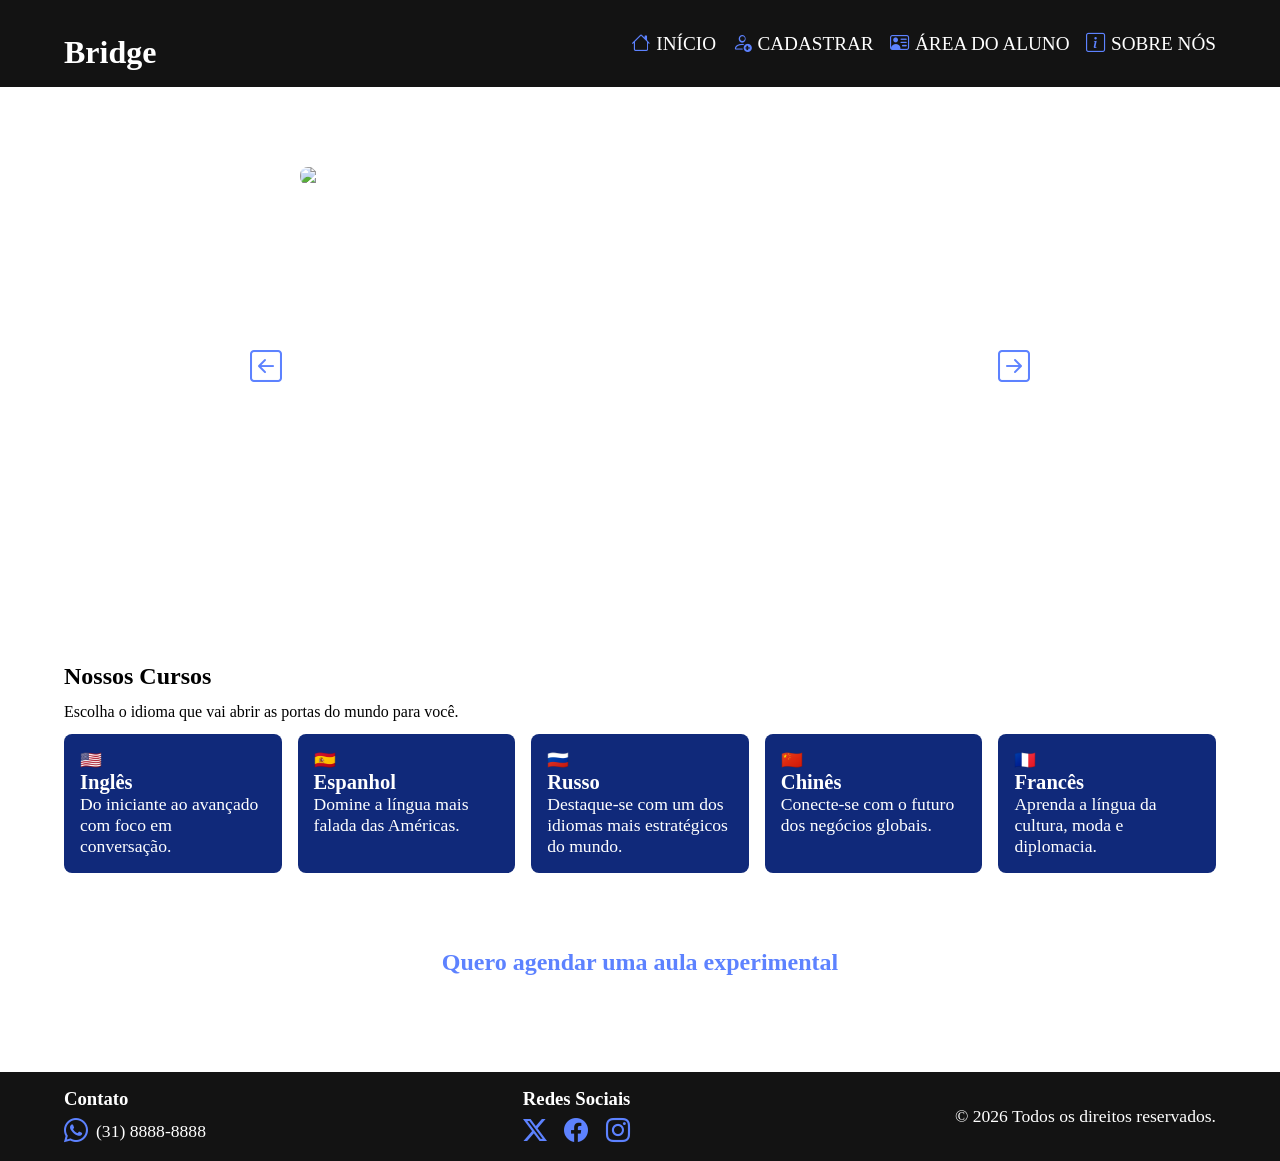
==== index.html @ 652eddc7 "Add files via upload" ====
<!DOCTYPE html>
<html lang="pt-br">

<head>
    <meta charset="UTF-8">
    <meta name="viewport" content="width=device-width, initial-scale=1.0">
    <link rel="shortcut icon" href="favicon.ico" type="image/x-icon">
    <link rel="stylesheet" href="https://cdn.jsdelivr.net/npm/bootstrap-icons@1.13.1/font/bootstrap-icons.min.css">
    <link rel="stylesheet" href="./assets/styles/reset.css">
    <link rel="stylesheet" href="./assets/styles/main.css">
    <title>Bridge - Escola de Idiomas</title>
</head>

<body>
    <header class="cabecalho">
        <figure class="logo">
            <img src="" alt="">
            <h1>Bridge</h1>
        </figure>
        <nav class="menu">
            <ul>
                <li><a href="#"><i class="bi bi-house"></i>Início</a></li>
                <li><a href="#"><i class="bi bi-person-add"></i>Cadastrar</a></li>
                <li><a href="#"><i class="bi bi-person-vcard"></i>Área do Aluno</a></li>
                <li><a href="#"><i class="bi bi-info-square"></i>Sobre Nós</a></li>
            </ul>
        </nav>
    </header>

    <main class="principal">
        <section class="carrossel">
            <button type="button" id="carrossel-botao-voltar"><i class="bi bi-arrow-left-square"></i></button>
            <div class="carrossel-imagem">
                <img src="./assets/images/imagem-1.jpg" alt="Três pessoas conversando sentando em um sofá.">
            </div>
            <div class="carrossel-imagem">
                <img src="./assets/images/imagem-2.jpg"
                    alt="Duas pessoas conversando sentando numa poltrona e três pessoas atrás.">
            </div>
            <div class="carrossel-imagem">
                <img src="./assets/images/imagem-3.jpg" alt="Duas pessoas conversando e uma sala de descanso.">
            </div>
            <button type="button" id="carrossel-botao-proxima"><i class="bi bi-arrow-right-square"></i></button>
        </section>

        <section class="info">
            <h2>Nossos Cursos</h2>
            <p>Escolha o idioma que vai abrir as portas do mundo para você.</p>

            <div class="linguagens">
                <div class="lang-card">
                    <span class="lang-icon">🇺🇸</span>
                    <h3>Inglês</h3>
                    <p>Do iniciante ao avançado com foco em conversação.</p>
                </div>

                <div class="lang-card">
                    <span class="lang-icon">🇪🇸</span>
                    <h3>Espanhol</h3>
                    <p>Domine a língua mais falada das Américas.</p>
                </div>

                <div class="lang-card">
                    <span class="lang-icon">🇷🇺</span>
                    <h3>Russo</h3>
                    <p>Destaque-se com um dos idiomas mais estratégicos do mundo.</p>
                </div>

                <div class="lang-card">
                    <span class="lang-icon">🇨🇳</span>
                    <h3>Chinês</h3>
                    <p>Conecte-se com o futuro dos negócios globais.</p>
                </div>

                <div class="lang-card">
                    <span class="lang-icon">🇫🇷</span>
                    <h3>Francês</h3>
                    <p>Aprenda a língua da cultura, moda e diplomacia.</p>
                </div>
            </div>

            <a href="#" class="link-agendar">Quero agendar uma aula experimental</a>
        </section>
    </main>

    <footer class="rodape">
        <div class="contato">
            <h3>Contato</h3>

            <div class="numero">
                <a href="#"><i class="bi bi-whatsapp"></i></a>
                <span>(31) 8888-8888</span>
            </div>

        </div>
        <div class="redes-sociais">
            <h3>Redes Sociais</h3>
            <div class="redes-sociais-icons">
                <a href="#"><i class="bi bi-twitter-x"></i></a>
                <a href="#"><i class="bi bi-facebook"></i></a>
                <a href="#"><i class="bi bi-instagram"></i></a>
            </div>

        </div>

        <span class="direitos">&copy; 2026 Todos os direitos reservados.</span>
    </footer>

    <script src="./assets/scripts/carrossel.js"></script>
</body>

</html>
---- assets/styles/main.css ----
:root {
    --fonte: Cambria, Cochin, Georgia, Times, 'Times New Roman', serif;

    --cor-texto-branco: #ffffff;
    --cor-texto-preto: #000000;
    --cor-de-fundo: #131313;
    --cor-de-fundo-card: #10297a;
    --cor-botoes-links: #5d82ff;
}

body {
    width: 100%;
    height: 100vh;
    font-family: var(--fonte);
    font-size: 1rem;
    color: var(--cor-texto-branco);
}

.cabecalho {
    display: flex;
    align-items: center;
    justify-content: space-between;
    padding: 1rem 4rem;
    background-color: var(--cor-de-fundo);
}

.cabecalho .menu ul {
    display: flex;
    align-items: center;
    gap: 1rem;
}

.cabecalho .menu ul li a {
    font-size: 1.2rem;
    text-transform: uppercase;
    text-decoration: none;
    color: var(--cor-texto-branco);
    cursor: pointer;
}

.cabecalho .menu ul li a i {
    color: var(--cor-botoes-links);
    padding-right: .4rem;
    cursor: pointer;
}

.principal{
    display: flex;
    flex-direction: column;
    align-items: center;
    justify-content: center;
    width: 100%;
    justify-content: center;
}

.principal .carrossel {
    position: relative;
    width: 100%;
    max-width: 800px;
    height: 400px;
    margin: 0 auto;
    overflow: hidden;
    display: flex;
    align-items: center;
    justify-content: center;
    margin-top: 5rem;
}

.principal .carrossel-imagem {
    position: absolute;
    width: 85%;
    height: 100%;
    opacity: 0;
    transition: opacity 0.5s ease-in-out;
}

.principal .carrossel-imagem.ativa {
    opacity: 1;
    position: relative;
    /* Mantém o tamanho do container */
}

.principal .carrossel-imagem img {
    width: 100%;
    height: 100%;
    object-fit: cover;
    border-radius: .5rem;
}

.principal #carrossel-botao-voltar,
.principal #carrossel-botao-proxima {
    position: absolute;
    background: none;
}

.principal #carrossel-botao-voltar i,
.principal #carrossel-botao-proxima i {
    color: var(--cor-botoes-links);
    font-size: 2rem;
    cursor: pointer;
}

.principal #carrossel-botao-voltar {
    left: 10px;
}

.principal #carrossel-botao-proxima {
    right: 10px;
}

.principal .info {
    display: flex;
    flex-direction: column;
    justify-content: center;
    color: var(--cor-texto-preto);
    padding: 6rem 4rem;
    gap: .8rem;
}

.principal .info .linguagens {
    display: grid;
    grid-template-columns: repeat(5, 1fr);
    grid-template-rows: repeat(1, 1fr);
    gap: 1rem;
 
}

.principal .info .linguagens .lang-card {
    background-color: var(--cor-de-fundo-card);
    color: var(--cor-texto-branco);
    font-size: 1.1rem;
    padding: 1rem;   
    border-radius: .5rem;
}

.principal .info .linguagens .lang-card:hover{
 
}

.principal .info .link-agendar {
    display: flex;
    align-items: center;
    justify-content: center;
    margin-top: 4rem;
    text-decoration: none;
    font-size: 1.5rem;
    font-weight: 700;
    color: var(--cor-botoes-links);
    cursor: pointer;
}

.rodape {
    display: flex;
    align-items: center;
    justify-content: space-between;
    background-color: var(--cor-de-fundo);
    padding: 1rem 4rem;
}

.rodape .contato {
    display: flex;
    flex-direction: column;
    justify-content: center;
    gap: .5rem;
}

.rodape .contato .numero {
    display: flex;
    align-items: center;
}

.rodape .redes-sociais {
    display: flex;
    flex-direction: column;
    justify-content: center;
    gap: .5rem;
}

.rodape .redes-sociais .redes-sociais-icons {
    display: flex;
    align-items: center;
    gap: .6rem;
}

.rodape i {
    font-size: 1.5rem;
    color: var(--cor-botoes-links);
    padding-right: .5rem;
    cursor: pointer;
}

.rodape .direitos,
.rodape .contato .numero {
    font-size: 1.1rem;
}
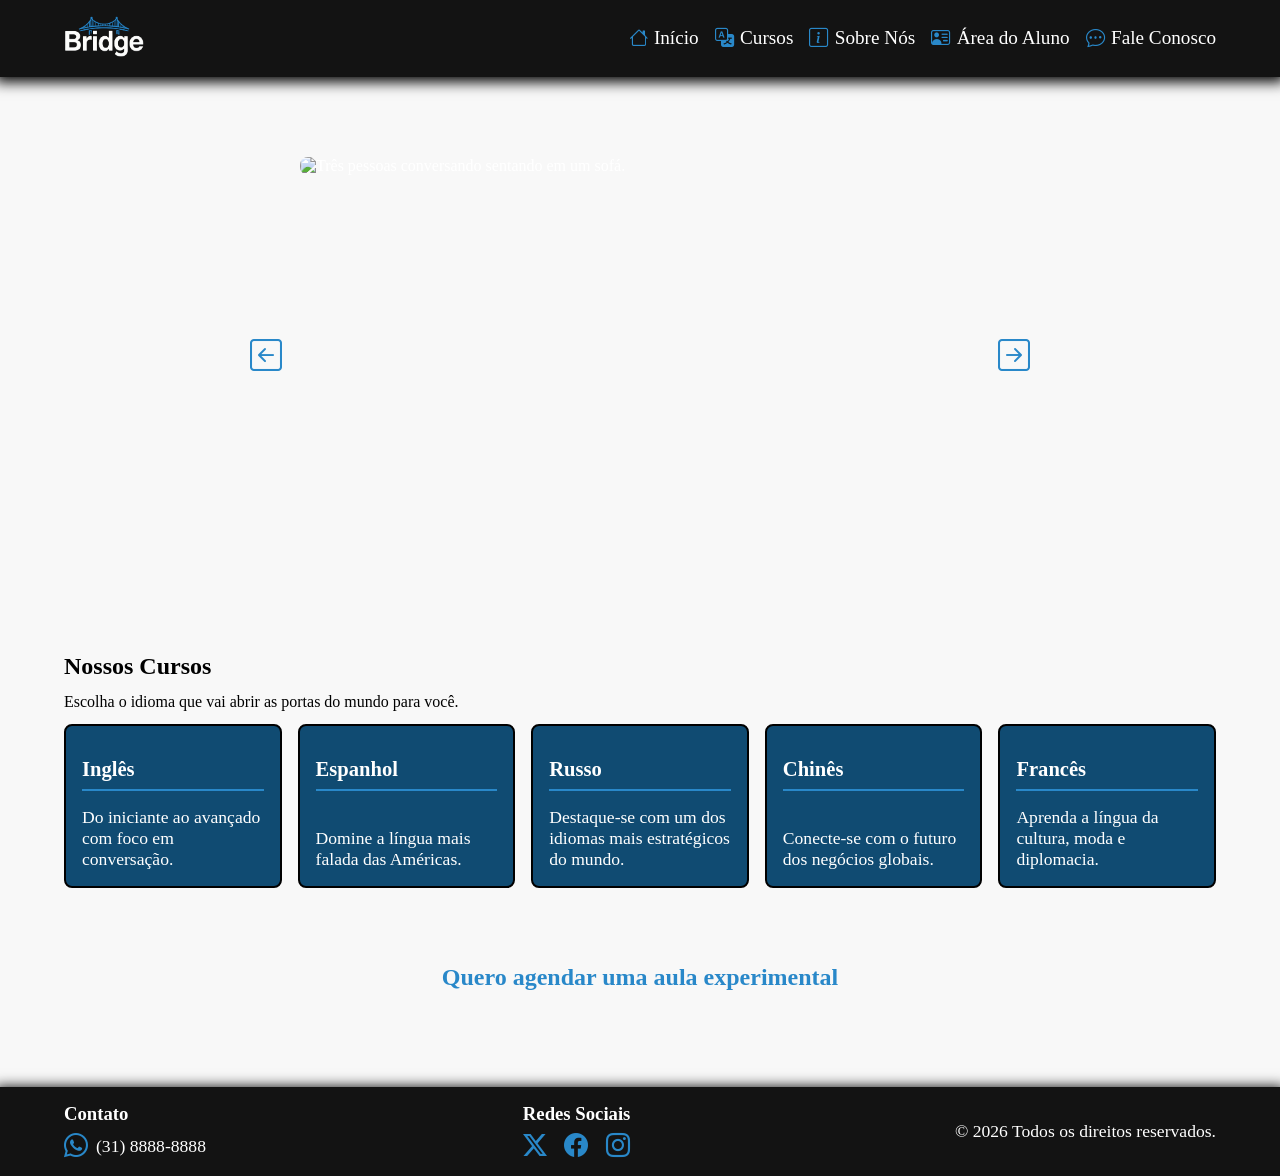
==== commit 42e2ab09: "Add files via upload" ====
--- a/index.html
+++ b/index.html
@@ -4,31 +4,38 @@
 <head>
     <meta charset="UTF-8">
     <meta name="viewport" content="width=device-width, initial-scale=1.0">
-    <link rel="shortcut icon" href="favicon.ico" type="image/x-icon">
+    <link rel="shortcut icon" href="/assets/images/favicon.svg" type="image/x-icon">
     <link rel="stylesheet" href="https://cdn.jsdelivr.net/npm/bootstrap-icons@1.13.1/font/bootstrap-icons.min.css">
-    <link rel="stylesheet" href="./assets/styles/reset.css">
-    <link rel="stylesheet" href="./assets/styles/main.css">
+    <link rel="stylesheet" href="/assets/styles/reset.css">
+    <link rel="stylesheet" href="/assets/styles/main.css">
+    <link rel="stylesheet" href="https://cdnjs.cloudflare.com/ajax/libs/animate.css/4.1.1/animate.min.css" />
     <title>Bridge - Escola de Idiomas</title>
 </head>
 
 <body>
-    <header class="cabecalho">
-        <figure class="logo">
-            <img src="" alt="">
-            <h1>Bridge</h1>
-        </figure>
+    <header class="cabecalho animate__animated animate__slideInDown">
+        <div class="logo">
+            <figure class="logo-imagem">
+                <img src="/assets/images/logo.png" alt="logo da escola de idiomas Bridge.">
+            </figure>
+        </div>
         <nav class="menu">
             <ul>
-                <li><a href="#"><i class="bi bi-house"></i>Início</a></li>
-                <li><a href="#"><i class="bi bi-person-add"></i>Cadastrar</a></li>
-                <li><a href="#"><i class="bi bi-person-vcard"></i>Área do Aluno</a></li>
-                <li><a href="#"><i class="bi bi-info-square"></i>Sobre Nós</a></li>
+                <li><a href="./index.html"><i class="bi bi-house"></i>Início</a></li>
+
+                <li><a href="./pages/cursos.html"><i class="bi bi-translate"></i>Cursos</a></li>
+
+                <li><a href="./pages/sobre.html"><i class="bi bi-info-square"></i>Sobre Nós</a></li>
+
+                <li><a href="./pages/area-aluno.html"><i class="bi bi-person-vcard"></i>Área do Aluno</a></li>
+
+                <li><a href="./pages/fale-conosco.html"><i class="bi bi-chat-dots"></i>Fale Conosco</a></li>
             </ul>
         </nav>
     </header>
 
     <main class="principal">
-        <section class="carrossel">
+        <section class="carrossel animate__animated animate__fadeIn">
             <button type="button" id="carrossel-botao-voltar"><i class="bi bi-arrow-left-square"></i></button>
             <div class="carrossel-imagem">
                 <img src="./assets/images/imagem-1.jpg" alt="Três pessoas conversando sentando em um sofá.">
@@ -43,47 +50,42 @@
             <button type="button" id="carrossel-botao-proxima"><i class="bi bi-arrow-right-square"></i></button>
         </section>
 
-        <section class="info">
+        <section class="info animate__animated animate__fadeIn">
             <h2>Nossos Cursos</h2>
             <p>Escolha o idioma que vai abrir as portas do mundo para você.</p>
 
             <div class="linguagens">
                 <div class="lang-card">
-                    <span class="lang-icon">🇺🇸</span>
                     <h3>Inglês</h3>
                     <p>Do iniciante ao avançado com foco em conversação.</p>
                 </div>
 
                 <div class="lang-card">
-                    <span class="lang-icon">🇪🇸</span>
                     <h3>Espanhol</h3>
                     <p>Domine a língua mais falada das Américas.</p>
                 </div>
 
                 <div class="lang-card">
-                    <span class="lang-icon">🇷🇺</span>
                     <h3>Russo</h3>
                     <p>Destaque-se com um dos idiomas mais estratégicos do mundo.</p>
                 </div>
 
                 <div class="lang-card">
-                    <span class="lang-icon">🇨🇳</span>
                     <h3>Chinês</h3>
                     <p>Conecte-se com o futuro dos negócios globais.</p>
                 </div>
 
                 <div class="lang-card">
-                    <span class="lang-icon">🇫🇷</span>
                     <h3>Francês</h3>
                     <p>Aprenda a língua da cultura, moda e diplomacia.</p>
                 </div>
             </div>
 
-            <a href="#" class="link-agendar">Quero agendar uma aula experimental</a>
+            <a href="./pages/agendar.html" class="link-agendar animate__animated animate__fadeIn">Quero agendar uma aula experimental</a>
         </section>
     </main>
 
-    <footer class="rodape">
+    <footer class="rodape animate__animated animate__slideInUp">
         <div class="contato">
             <h3>Contato</h3>
 
--- a/assets/styles/main.css
+++ b/assets/styles/main.css
@@ -4,16 +4,22 @@
     --cor-texto-branco: #ffffff;
     --cor-texto-preto: #000000;
     --cor-de-fundo: #131313;
-    --cor-de-fundo-card: #10297a;
-    --cor-botoes-links: #5d82ff;
+    --cor-de-fundo-corpo: #f8f8f8;
+    --cor-de-fundo-card: #104b72;
+    --cor-botoes-links: #2988c9;
 }
 
 body {
+    display: flex;
+    flex-direction: column;
+    justify-content: space-between;
     width: 100%;
     height: 100vh;
     font-family: var(--fonte);
     font-size: 1rem;
     color: var(--cor-texto-branco);
+    background-color: var(--cor-de-fundo-corpo);
+
 }
 
 .cabecalho {
@@ -22,29 +28,51 @@
     justify-content: space-between;
     padding: 1rem 4rem;
     background-color: var(--cor-de-fundo);
+    -webkit-box-shadow: 0px 0px 13px 5px #000000;
+    box-shadow: 0px 0px 13px 5px #000000;
+}
+
+.cabecalho .logo {
+    display: flex;
+    align-items: center;
+    justify-content: center;
+}
+
+.cabecalho .logo-imagem img {
+    width: 80px;
 }
 
 .cabecalho .menu ul {
     display: flex;
     align-items: center;
+    justify-content: center;
     gap: 1rem;
+}
+
+.cabecalho .menu ul li {
+    display: flex;
+    align-items: center;
+    justify-content: center;
 }
 
 .cabecalho .menu ul li a {
     font-size: 1.2rem;
-    text-transform: uppercase;
     text-decoration: none;
     color: var(--cor-texto-branco);
     cursor: pointer;
 }
 
+.cabecalho .menu ul li:hover {
+    filter: brightness(50%)
+}
+
 .cabecalho .menu ul li a i {
     color: var(--cor-botoes-links);
     padding-right: .4rem;
     cursor: pointer;
 }
 
-.principal{
+.principal {
     display: flex;
     flex-direction: column;
     align-items: center;
@@ -108,6 +136,11 @@
     right: 10px;
 }
 
+.principal #carrossel-botao-voltar i:hover,
+.principal #carrossel-botao-proxima i:hover {
+    filter: brightness(50%)
+}
+
 .principal .info {
     display: flex;
     flex-direction: column;
@@ -122,19 +155,32 @@
     grid-template-columns: repeat(5, 1fr);
     grid-template-rows: repeat(1, 1fr);
     gap: 1rem;
- 
 }
 
 .principal .info .linguagens .lang-card {
+    display: flex;
+    flex-direction: column;
+    align-items: center;
+    min-height: 150px;
+    justify-content: space-between;
     background-color: var(--cor-de-fundo-card);
     color: var(--cor-texto-branco);
     font-size: 1.1rem;
-    padding: 1rem;   
+    padding: 1rem;
+    border: solid 2px #000000;
     border-radius: .5rem;
-}
-
-.principal .info .linguagens .lang-card:hover{
- 
+    transition: transform 0.5s ease;
+}
+
+.principal .info .linguagens .lang-card:hover {
+    transform: scale(1.1);
+}
+
+.principal .info .linguagens .lang-card h3 {
+    margin: 1rem 0;
+    border-bottom: 2px solid var(--cor-botoes-links);
+    padding-bottom: 0.5rem;
+    width: 100%;
 }
 
 .principal .info .link-agendar {
@@ -149,12 +195,30 @@
     cursor: pointer;
 }
 
+.principal .info .link-agendar:hover {
+    filter: brightness(50%)
+}
+
+.contato-container .info-adicional .card-contato .link-whatsapp {
+    display: flex;
+    align-items: center;
+    text-decoration: none;
+    font-size: 1.5rem;
+    font-weight: 700;
+    color: var(--cor-botoes-links);
+    cursor: pointer;
+    margin-top: 1rem;
+    font-size: 1rem;
+}
+
 .rodape {
     display: flex;
     align-items: center;
     justify-content: space-between;
     background-color: var(--cor-de-fundo);
     padding: 1rem 4rem;
+    -webkit-box-shadow: 0px 5px 13px 5px #000000;
+    box-shadow: 0px 5px 13px 5px #000000;
 }
 
 .rodape .contato {
@@ -187,9 +251,63 @@
     color: var(--cor-botoes-links);
     padding-right: .5rem;
     cursor: pointer;
+}
+
+.rodape i:hover {
+    filter: brightness(50%)
 }
 
 .rodape .direitos,
 .rodape .contato .numero {
     font-size: 1.1rem;
+}
+
+@media (max-width: 768px) {
+    .cabecalho {
+        padding: 1rem;
+        flex-direction: column;
+        gap: 1rem;
+    }
+
+    .cabecalho .menu ul {
+        padding: 0;
+        flex-wrap: wrap;
+        justify-content: center;
+    }
+
+    /* Carrossel: Ajusta altura para não ficar esticado */
+    .principal .carrossel {
+        height: 250px;
+        margin-top: 2rem;
+    }
+
+    .principal .carrossel-imagem {
+        width: 90%;
+    }
+
+    .principal .info {
+        padding: 2rem 1.5rem;
+        text-align: center;
+    }
+
+    .principal .info .linguagens {
+        grid-template-columns: 1fr;
+    }
+
+    .principal .info .link-agendar {
+        margin-top: 2rem;
+        font-size: 1.2rem;
+    }
+
+    .rodape {
+        flex-direction: column;
+        padding: 2rem 1rem;
+        gap: 2rem;
+        text-align: center;
+    }
+
+    .rodape .contato .numero,
+    .rodape .redes-sociais .redes-sociais-icons {
+        justify-content: center;
+    }
 }
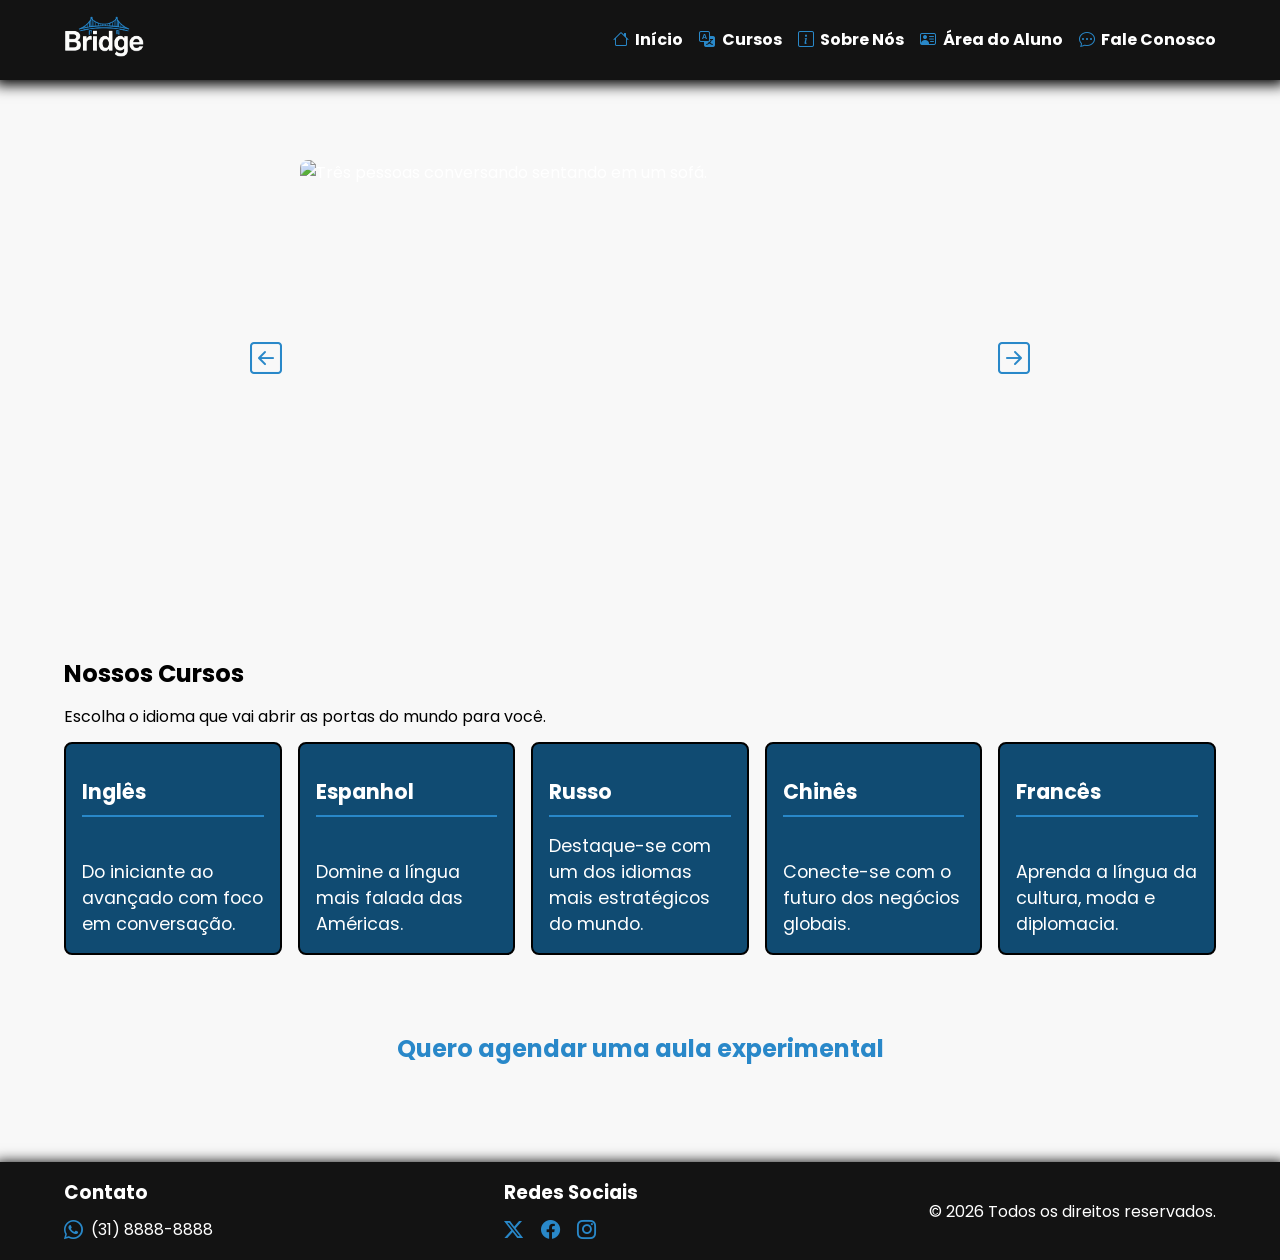
==== commit 76e6f78e: "Add files via upload" ====
--- a/index.html
+++ b/index.html
@@ -47,6 +47,10 @@
             <div class="carrossel-imagem">
                 <img src="./assets/images/imagem-3.jpg" alt="Duas pessoas conversando e uma sala de descanso.">
             </div>
+            <div class="carrossel-imagem">
+                <img src="./assets/images/imagem-4.jpg" alt="Duas pessoas conversando e uma sala de descanso.">
+            </div>
+
             <button type="button" id="carrossel-botao-proxima"><i class="bi bi-arrow-right-square"></i></button>
         </section>
 
--- a/assets/styles/main.css
+++ b/assets/styles/main.css
@@ -1,5 +1,7 @@
+@import url('https://fonts.googleapis.com/css2?family=Archivo+Black&family=Noto+Sans+JP:wght@100..900&family=Playfair+Display:ital,wght@0,400..900;1,400..900&family=Playwrite+NZ+Basic:wght@100..400&family=Poppins:ital,wght@0,100;0,200;0,300;0,400;0,500;0,600;0,700;0,800;0,900;1,100;1,200;1,300;1,400;1,500;1,600;1,700;1,800;1,900&display=swap');
+
 :root {
-    --fonte: Cambria, Cochin, Georgia, Times, 'Times New Roman', serif;
+    --fonte: Poppins, serif;
 
     --cor-texto-branco: #ffffff;
     --cor-texto-preto: #000000;
@@ -19,7 +21,6 @@
     font-size: 1rem;
     color: var(--cor-texto-branco);
     background-color: var(--cor-de-fundo-corpo);
-
 }
 
 .cabecalho {
@@ -56,7 +57,7 @@
 }
 
 .cabecalho .menu ul li a {
-    font-size: 1.2rem;
+    font-weight: bolder;
     text-decoration: none;
     color: var(--cor-texto-branco);
     cursor: pointer;
@@ -172,6 +173,12 @@
     transition: transform 0.5s ease;
 }
 
+.principal .info .linguagens .lang-card ul {
+    text-align: left;
+    font-size: 0.9rem;
+    margin: 1rem 0;
+}
+
 .principal .info .linguagens .lang-card:hover {
     transform: scale(1.1);
 }
@@ -197,6 +204,21 @@
 
 .principal .info .link-agendar:hover {
     filter: brightness(50%)
+}
+
+.principal .info .aulas {
+    margin-top: 5rem;
+    background: var(--cor-de-fundo-card);
+    padding: 2rem;
+    border-radius: 1rem;
+    color: var(--cor-texto-branco);
+    border: .2rem solid var(--cor-texto-preto);
+}
+
+.principal .info .aulas .tipos .tipo{
+    display: flex;
+    align-items: center;
+    gap: .5rem
 }
 
 .contato-container .info-adicional .card-contato .link-whatsapp {
@@ -247,7 +269,7 @@
 }
 
 .rodape i {
-    font-size: 1.5rem;
+    font-size: 1.2rem;
     color: var(--cor-botoes-links);
     padding-right: .5rem;
     cursor: pointer;
@@ -257,10 +279,6 @@
     filter: brightness(50%)
 }
 
-.rodape .direitos,
-.rodape .contato .numero {
-    font-size: 1.1rem;
-}
 
 @media (max-width: 768px) {
     .cabecalho {
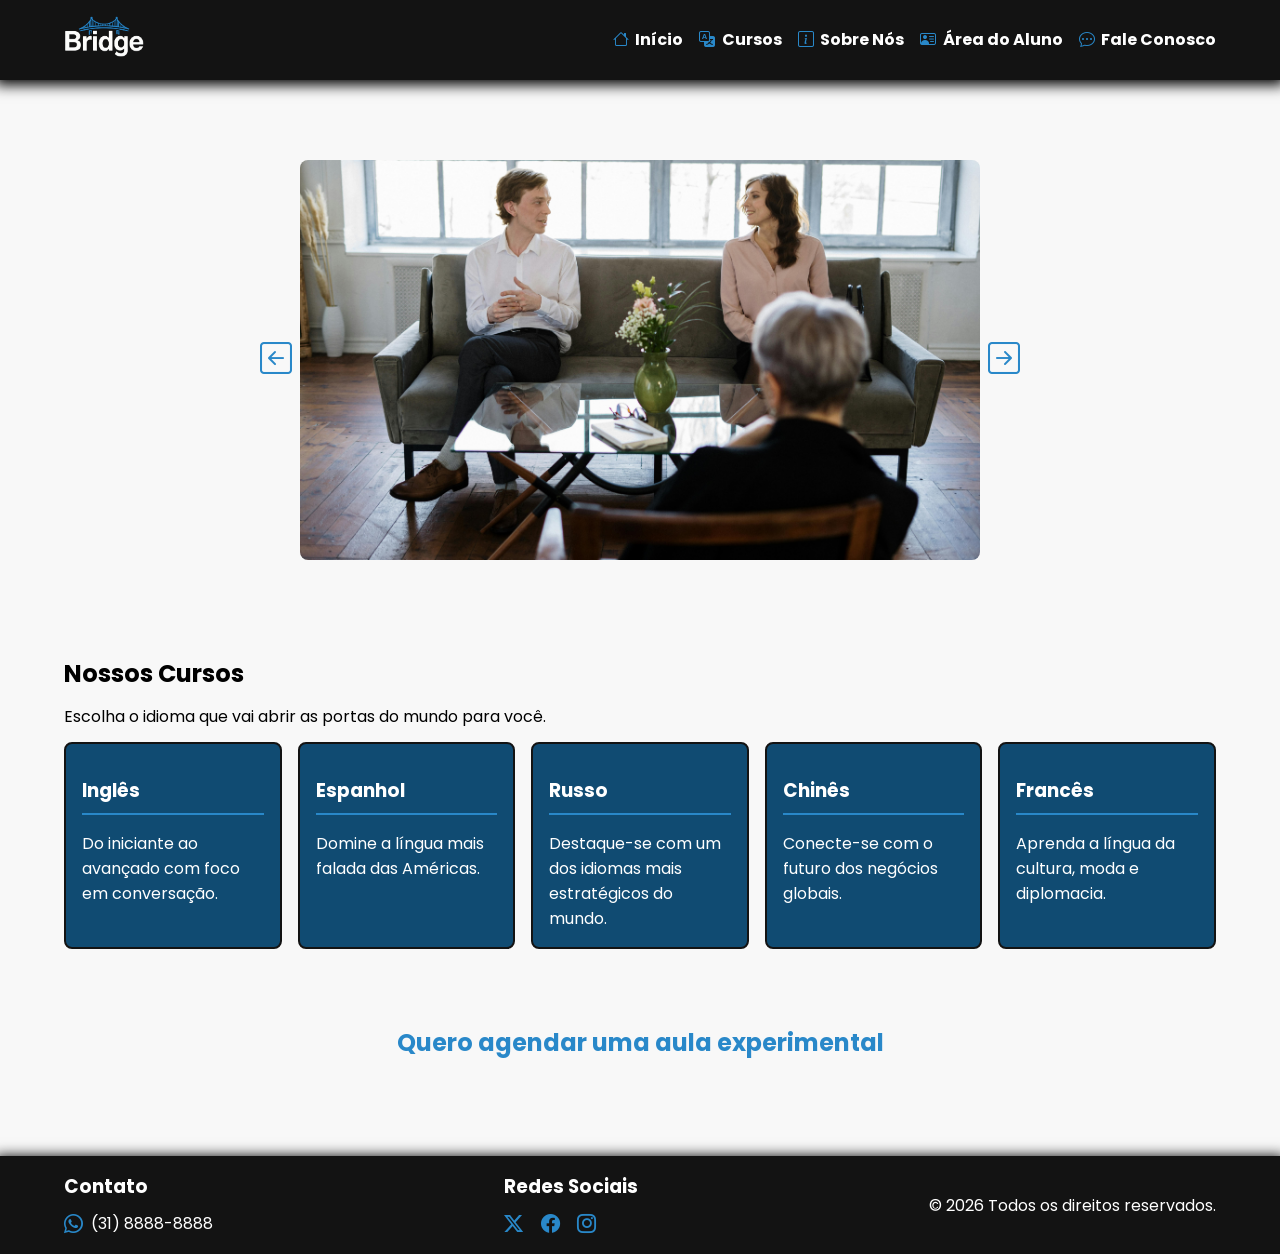
==== commit 48364cf9: "Add files via upload" ====
--- a/index.html
+++ b/index.html
@@ -4,10 +4,10 @@
 <head>
     <meta charset="UTF-8">
     <meta name="viewport" content="width=device-width, initial-scale=1.0">
-    <link rel="shortcut icon" href="/assets/images/favicon.svg" type="image/x-icon">
+    <link rel="shortcut icon" href="./src/assets/images/favicon.svg" type="image/x-icon">
+    <link rel="stylesheet" href="./src/assets/styles/reset.css">
+    <link rel="stylesheet" href="./src/assets/styles/main.css">
     <link rel="stylesheet" href="https://cdn.jsdelivr.net/npm/bootstrap-icons@1.13.1/font/bootstrap-icons.min.css">
-    <link rel="stylesheet" href="/assets/styles/reset.css">
-    <link rel="stylesheet" href="/assets/styles/main.css">
     <link rel="stylesheet" href="https://cdnjs.cloudflare.com/ajax/libs/animate.css/4.1.1/animate.min.css" />
     <title>Bridge - Escola de Idiomas</title>
 </head>
@@ -16,20 +16,23 @@
     <header class="cabecalho animate__animated animate__slideInDown">
         <div class="logo">
             <figure class="logo-imagem">
-                <img src="/assets/images/logo.png" alt="logo da escola de idiomas Bridge.">
+                <img src="./src/assets/images/logo.png" alt="logo da escola de idiomas Bridge.">
             </figure>
         </div>
-        <nav class="menu">
-            <ul>
+        <nav> 
+            <button id="btn-menu-hamburguer" onclick="abrirMenu()"><i class="bi bi-list"></i>Menu</button>
+            <ul id="menu">
                 <li><a href="./index.html"><i class="bi bi-house"></i>Início</a></li>
 
-                <li><a href="./pages/cursos.html"><i class="bi bi-translate"></i>Cursos</a></li>
+                <li><a href="./src/pages/cursos.html"><i class="bi bi-translate"></i>Cursos</a></li>
 
-                <li><a href="./pages/sobre.html"><i class="bi bi-info-square"></i>Sobre Nós</a></li>
+                <li><a href="./src/pages/sobre.html"><i class="bi bi-info-square"></i>Sobre Nós</a></li>
 
-                <li><a href="./pages/area-aluno.html"><i class="bi bi-person-vcard"></i>Área do Aluno</a></li>
+                <li><a href="./src/pages/area-aluno.html"><i class="bi bi-person-vcard"></i>Área do
+                        Aluno</a></li>
 
-                <li><a href="./pages/fale-conosco.html"><i class="bi bi-chat-dots"></i>Fale Conosco</a></li>
+                <li><a href="./src/pages/fale-conosco.html"><i class="bi bi-chat-dots"></i>Fale Conosco</a>
+                </li>
             </ul>
         </nav>
     </header>
@@ -38,17 +41,17 @@
         <section class="carrossel animate__animated animate__fadeIn">
             <button type="button" id="carrossel-botao-voltar"><i class="bi bi-arrow-left-square"></i></button>
             <div class="carrossel-imagem">
-                <img src="./assets/images/imagem-1.jpg" alt="Três pessoas conversando sentando em um sofá.">
+                <img src="./src/assets/images/imagem-1.jpg" alt="Três pessoas conversando sentando em um sofá.">
             </div>
             <div class="carrossel-imagem">
-                <img src="./assets/images/imagem-2.jpg"
+                <img src="./src/assets/images/imagem-2.jpg"
                     alt="Duas pessoas conversando sentando numa poltrona e três pessoas atrás.">
             </div>
             <div class="carrossel-imagem">
-                <img src="./assets/images/imagem-3.jpg" alt="Duas pessoas conversando e uma sala de descanso.">
+                <img src="./src/assets/images/imagem-3.jpg" alt="Duas pessoas conversando e uma sala de descanso.">
             </div>
             <div class="carrossel-imagem">
-                <img src="./assets/images/imagem-4.jpg" alt="Duas pessoas conversando e uma sala de descanso.">
+                <img src="./src/assets/images/imagem-4.jpg" alt="Duas pessoas conversando e uma sala de descanso.">
             </div>
 
             <button type="button" id="carrossel-botao-proxima"><i class="bi bi-arrow-right-square"></i></button>
@@ -85,7 +88,8 @@
                 </div>
             </div>
 
-            <a href="./pages/agendar.html" class="link-agendar animate__animated animate__fadeIn">Quero agendar uma aula experimental</a>
+            <a href="./src/pages/agendar.html" class="link-agendar animate__animated animate__fadeIn">Quero agendar uma
+                aula experimental</a>
         </section>
     </main>
 
@@ -93,7 +97,7 @@
         <div class="contato">
             <h3>Contato</h3>
 
-            <div class="numero">
+            <div class="celular">
                 <a href="#"><i class="bi bi-whatsapp"></i></a>
                 <span>(31) 8888-8888</span>
             </div>
@@ -112,7 +116,8 @@
         <span class="direitos">&copy; 2026 Todos os direitos reservados.</span>
     </footer>
 
-    <script src="./assets/scripts/carrossel.js"></script>
+    <script src="./src/assets/scripts/carrossel.js"></script>
+    <script src="./src/assets/scripts/menu-hamburguer.js"></script>
 </body>
 
 </html>
--- a/src/assets/styles/main.css
+++ b/src/assets/styles/main.css
@@ -0,0 +1,357 @@
+@import url('https://fonts.googleapis.com/css2?family=Archivo+Black&family=Noto+Sans+JP:wght@100..900&family=Playfair+Display:ital,wght@0,400..900;1,400..900&family=Playwrite+NZ+Basic:wght@100..400&family=Poppins:ital,wght@0,100;0,200;0,300;0,400;0,500;0,600;0,700;0,800;0,900;1,100;1,200;1,300;1,400;1,500;1,600;1,700;1,800;1,900&display=swap');
+
+:root {
+    --fonte: 'Poppins', sans-serif;
+
+    --cor-texto-branco: #ffffff;
+    --cor-texto-preto: #000000;
+    --cor-de-fundo: #131313;
+    --cor-de-fundo-corpo: #f8f8f8;
+    --cor-de-fundo-card: #104b72;
+    --cor-botoes-links: #2988c9;
+}
+
+body {
+    display: flex;
+    flex-direction: column;
+    justify-content: space-between;
+    width: 100%;
+    height: 100vh;
+    font-family: var(--fonte);
+    font-size: 1rem;
+    color: var(--cor-texto-branco);
+    background-color: var(--cor-de-fundo-corpo);
+}
+
+.cabecalho {
+    display: flex;
+    align-items: center;
+    justify-content: space-between;
+    padding: 1rem 4rem;
+    background-color: var(--cor-de-fundo);
+    -webkit-box-shadow: 0px 0px 13px 5px #000000;
+    box-shadow: 0px 0px 13px 5px #000000;
+}
+
+.cabecalho .logo {
+    display: flex;
+    align-items: center;
+    justify-content: center;
+}
+
+.cabecalho .logo-imagem img {
+    width: 80px;
+}
+
+.cabecalho #btn-menu-hamburguer {
+    display: none;
+}
+
+.cabecalho #menu {
+    display: flex;
+    align-items: center;
+    justify-content: center;
+    gap: 1rem;
+}
+
+.cabecalho #menu li {
+    display: flex;
+    align-items: center;
+    justify-content: center;
+}
+
+.cabecalho #menu li a {
+    font-weight: bolder;
+    text-decoration: none;
+    color: var(--cor-texto-branco);
+    cursor: pointer;
+}
+
+.cabecalho #menu li:hover {
+    filter: brightness(70%)
+}
+
+.cabecalho #menu li a i {
+    color: var(--cor-botoes-links);
+    padding-right: .4rem;
+    cursor: pointer;
+}
+
+.principal {
+    display: flex;
+    flex-direction: column;
+    align-items: center;
+    justify-content: center;
+    width: 100%;
+    justify-content: center;
+}
+
+.principal .carrossel {
+    position: relative;
+    width: 100%;
+    max-width: 800px;
+    height: 400px;
+    margin: 0 auto;
+    overflow: hidden;
+    display: flex;
+    align-items: center;
+    justify-content: center;
+    margin-top: 5rem;
+    z-index: -1;
+}
+
+.principal .carrossel-imagem {
+    position: absolute;
+    width: 85%;
+    height: 100%;
+    opacity: 0;
+    transition: opacity 0.5s ease-in-out;
+}
+
+.principal .carrossel-imagem.ativa {
+    opacity: 1;
+    position: relative;
+    /* Mantém o tamanho do container */
+}
+
+.principal .carrossel-imagem img {
+    width: 100%;
+    height: 100%;
+    object-fit: cover;
+    border-radius: .5rem;
+}
+
+.principal #carrossel-botao-voltar,
+.principal #carrossel-botao-proxima {
+    background: none;
+}
+
+.principal #carrossel-botao-voltar i,
+.principal #carrossel-botao-proxima i {
+    color: var(--cor-botoes-links);
+    font-size: 2rem;
+    cursor: pointer;
+}
+
+.principal #carrossel-botao-voltar,
+.principal #carrossel-botao-proxima {
+    padding: 0 .5rem;
+}
+
+.principal #carrossel-botao-voltar i:hover,
+.principal #carrossel-botao-proxima i:hover {
+    filter: brightness(50%)
+}
+
+.principal .info {
+    display: flex;
+    flex-direction: column;
+    justify-content: center;
+    color: var(--cor-texto-preto);
+    padding: 6rem 4rem;
+    gap: .8rem;
+}
+
+.principal .info .linguagens {
+    display: grid;
+    grid-template-columns: repeat(5, 1fr);
+    grid-template-rows: repeat(1, 1fr);
+    gap: 1rem;
+}
+
+.principal .info .linguagens .lang-card {
+    display: flex;
+    flex-direction: column;
+    align-items: center;
+    min-height: 200px;
+    background-color: var(--cor-de-fundo-card);
+    color: var(--cor-texto-branco);
+    padding: 1rem;
+    border: solid 2px var(--cor-de-fundo);
+    border-radius: .5rem;
+    transition: transform 0.5s ease;
+}
+
+.principal .info .linguagens .lang-card ul {
+    font-size: 0.9rem;
+    margin: 1rem 0;
+}
+
+.principal .info .linguagens .lang-card:hover {
+    transform: scale(1.1);
+}
+
+.principal .info .linguagens .lang-card h3 {
+    margin: 1rem 0;
+    border-bottom: 2px solid var(--cor-botoes-links);
+    padding-bottom: 0.5rem;
+    width: 100%;
+}
+
+.principal .info .link-agendar {
+    display: flex;
+    align-items: center;
+    justify-content: center;
+    margin-top: 4rem;
+    text-decoration: none;
+    font-size: 1.5rem;
+    font-weight: 700;
+    color: var(--cor-botoes-links);
+    cursor: pointer;
+}
+
+.principal .info .link-agendar:hover {
+    filter: brightness(50%)
+}
+
+.principal .info .aulas {
+    margin-top: 5rem;
+    background: var(--cor-de-fundo-card);
+    padding: 2rem;
+    border-radius: 1rem;
+    color: var(--cor-texto-branco);
+    border: .2rem solid var(--cor-texto-preto);
+}
+
+.principal .info .aulas .tipos .tipo {
+    display: flex;
+    align-items: center;
+    gap: .5rem
+}
+
+.contato-container .info-adicional .card-contato .link-whatsapp {
+    display: flex;
+    align-items: center;
+    text-decoration: none;
+    font-size: 1.5rem;
+    font-weight: 700;
+    color: var(--cor-botoes-links);
+    cursor: pointer;
+    margin-top: 1rem;
+    font-size: 1rem;
+}
+
+.rodape {
+    display: flex;
+    align-items: center;
+    justify-content: space-between;
+    background-color: var(--cor-de-fundo);
+    padding: 1rem 4rem;
+    -webkit-box-shadow: 0px 5px 13px 5px #000000;
+    box-shadow: 0px 5px 13px 5px #000000;
+}
+
+.rodape .contato {
+    display: flex;
+    flex-direction: column;
+    justify-content: center;
+    gap: .5rem;
+}
+
+.rodape .contato .celular {
+    display: flex;
+    align-items: center;
+}
+
+.rodape .redes-sociais {
+    display: flex;
+    flex-direction: column;
+    justify-content: center;
+    gap: .5rem;
+}
+
+.rodape .redes-sociais .redes-sociais-icons {
+    display: flex;
+    align-items: center;
+    gap: .6rem;
+}
+
+.rodape i {
+    font-size: 1.2rem;
+    color: var(--cor-botoes-links);
+    padding-right: .5rem;
+    cursor: pointer;
+}
+
+.rodape i:hover {
+    filter: brightness(50%)
+}
+
+
+@media (max-width: 768px) {
+    .cabecalho {
+        flex-direction: row-reverse;
+        padding: 1rem;
+        gap: 1rem;
+    }
+
+    .cabecalho #btn-menu-hamburguer,
+    .cabecalho #btn-menu-hamburguer i {
+        display: flex;
+        align-items: center;
+        gap: .4rem;
+        background: none;
+        font-size: 1rem;
+        font-weight: bolder;
+        font-family: 'Poppins', sans-serif;
+        color: var(--cor-texto-branco);
+        cursor: pointer;
+    }
+
+    .cabecalho #btn-menu-hamburguer i{
+        color: var(--cor-botoes-links);
+    }
+
+    .cabecalho #btn-menu-hamburguer:hover,
+    .cabecalho #btn-menu-hamburguer i:hover {
+        filter: brightness(70%)
+    }
+
+    .cabecalho #menu {
+        display: none;
+        position: absolute;
+        z-index: 1;
+        background-color: var(--cor-de-fundo);
+        padding: 1rem;
+        left: 1;
+        border-radius: .5rem;
+        flex-direction: column;
+        align-items: flex-start;
+    }
+
+    /* Carrossel: Ajusta altura para não ficar esticado */
+    .principal .carrossel {
+        height: 250px;
+        margin-top: 2rem;
+    }
+
+    .principal .carrossel-imagem {
+        width: 90%;
+    }
+
+    .principal .info {
+        padding: 2rem 1.5rem;
+        text-align: center;
+    }
+
+    .principal .info .linguagens {
+        grid-template-columns: 1fr;
+    }
+
+    .principal .info .link-agendar {
+        margin-top: 2rem;
+        font-size: 1.2rem;
+    }
+
+    .rodape {
+        flex-direction: column;
+        padding: 2rem 1rem;
+        gap: 2rem;
+        text-align: center;
+    }
+
+    .rodape .contato .celular,
+    .rodape .redes-sociais .redes-sociais-icons {
+        justify-content: center;
+    }
+}
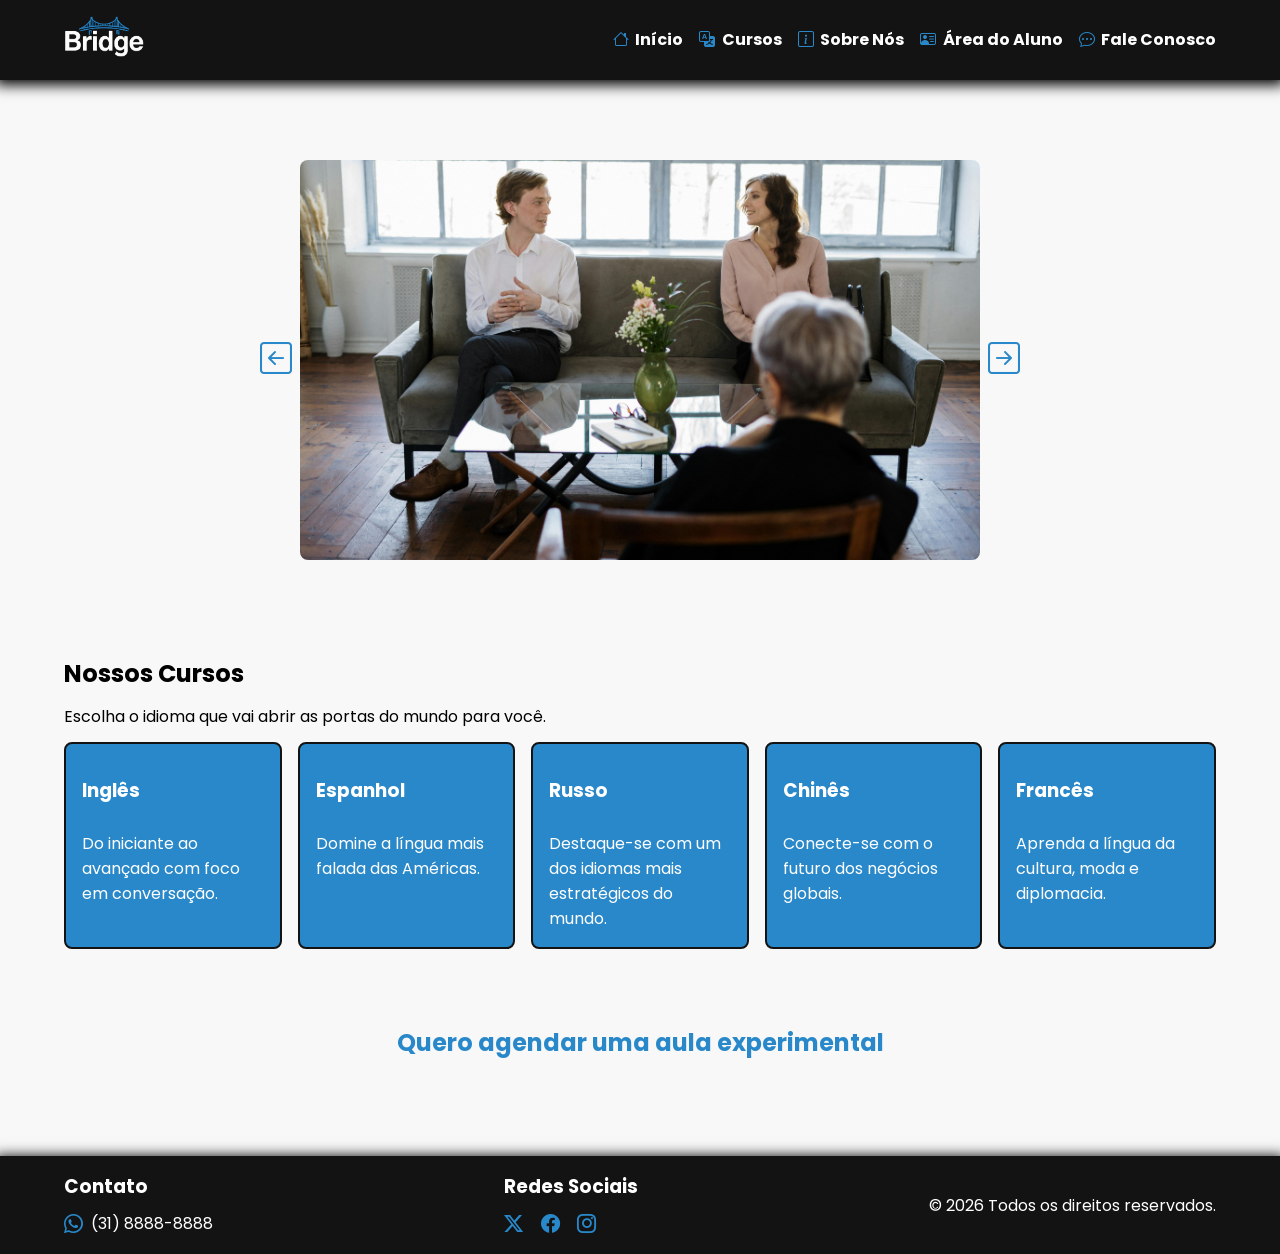
==== commit b55b48e7: "alterado" ====
--- a/index.html
+++ b/index.html
@@ -19,20 +19,15 @@
                 <img src="./src/assets/images/logo.png" alt="logo da escola de idiomas Bridge.">
             </figure>
         </div>
-        <nav> 
-            <button id="btn-menu-hamburguer" onclick="abrirMenu()"><i class="bi bi-list"></i>Menu</button>
+        <nav>
             <ul id="menu">
+                <button class="btn-fechar" onclick="abrirMenu()" style="display: none;">&times;</button>
+
                 <li><a href="./index.html"><i class="bi bi-house"></i>Início</a></li>
-
                 <li><a href="./src/pages/cursos.html"><i class="bi bi-translate"></i>Cursos</a></li>
-
                 <li><a href="./src/pages/sobre.html"><i class="bi bi-info-square"></i>Sobre Nós</a></li>
-
-                <li><a href="./src/pages/area-aluno.html"><i class="bi bi-person-vcard"></i>Área do
-                        Aluno</a></li>
-
-                <li><a href="./src/pages/fale-conosco.html"><i class="bi bi-chat-dots"></i>Fale Conosco</a>
-                </li>
+                <li><a href="./src/pages/area-aluno.html"><i class="bi bi-person-vcard"></i>Área do Aluno</a></li>
+                <li><a href="./src/pages/fale-conosco.html"><i class="bi bi-chat-dots"></i>Fale Conosco</a></li>
             </ul>
         </nav>
     </header>
--- a/src/assets/styles/main.css
+++ b/src/assets/styles/main.css
@@ -7,16 +7,15 @@
     --cor-texto-preto: #000000;
     --cor-de-fundo: #131313;
     --cor-de-fundo-corpo: #f8f8f8;
-    --cor-de-fundo-card: #104b72;
+    --cor-de-fundo-card: #2988c9;
     --cor-botoes-links: #2988c9;
 }
 
 body {
     display: flex;
     flex-direction: column;
-    justify-content: space-between;
     width: 100%;
-    height: 100vh;
+    height: 100%;
     font-family: var(--fonte);
     font-size: 1rem;
     color: var(--cor-texto-branco);
@@ -78,11 +77,12 @@
 }
 
 .principal {
+    position: relative;
+    z-index: 0;
     display: flex;
     flex-direction: column;
-    align-items: center;
-    justify-content: center;
     width: 100%;
+    height: 100%;
     justify-content: center;
 }
 
@@ -205,30 +205,14 @@
 }
 
 .principal .info .aulas {
-    margin-top: 5rem;
-    background: var(--cor-de-fundo-card);
-    padding: 2rem;
-    border-radius: 1rem;
-    color: var(--cor-texto-branco);
-    border: .2rem solid var(--cor-texto-preto);
+    display: flex;
+    flex-direction: column;
+    align-items: center;
 }
 
 .principal .info .aulas .tipos .tipo {
-    display: flex;
-    align-items: center;
-    gap: .5rem
-}
-
-.contato-container .info-adicional .card-contato .link-whatsapp {
-    display: flex;
-    align-items: center;
-    text-decoration: none;
-    font-size: 1.5rem;
-    font-weight: 700;
-    color: var(--cor-botoes-links);
-    cursor: pointer;
-    margin-top: 1rem;
-    font-size: 1rem;
+    flex-direction: row;
+    gap: .5rem;
 }
 
 .rodape {
@@ -280,7 +264,6 @@
 
 @media (max-width: 768px) {
     .cabecalho {
-        flex-direction: row-reverse;
         padding: 1rem;
         gap: 1rem;
     }
@@ -298,7 +281,7 @@
         cursor: pointer;
     }
 
-    .cabecalho #btn-menu-hamburguer i{
+    .cabecalho #btn-menu-hamburguer i {
         color: var(--cor-botoes-links);
     }
 
@@ -307,51 +290,769 @@
         filter: brightness(70%)
     }
 
+
+    Conversa com o Gemini Você disse Fazer um menu para celular de um site. Quero que ao apertar no menu,
+    o menu sobreponha o princip do site. Css:@import url('https://fonts.googleapis.com/css2?family=Archivo+Black&family=Noto+Sans+JP:wght@100..900&family=Playfair+Display:ital,wght@0,400..900;1,400..900&family=Playwrite+NZ+Basic:wght@100..400&family=Poppins:ital,wght@0,100;0,200;0,300;0,400;0,500;0,600;0,700;0,800;0,900;1,100;1,200;1,300;1,400;1,500;1,600;1,700;1,800;1,900&display=swap');
+
+
+
+    :root {
+
+        --fonte: 'Poppins', sans-serif;
+
+
+
+        --cor-texto-branco: #ffffff;
+
+        --cor-texto-preto: #000000;
+
+        --cor-de-fundo: #131313;
+
+        --cor-de-fundo-corpo: #f8f8f8;
+
+        --cor-de-fundo-card: #2988c9;
+
+        --cor-botoes-links: #2988c9;
+
+    }
+
+
+
+    body {
+
+        display: flex;
+
+        flex-direction: column;
+
+        width: 100%;
+
+        height: 100%;
+
+        font-family: var(--fonte);
+
+        font-size: 1rem;
+
+        color: var(--cor-texto-branco);
+
+        background-color: var(--cor-de-fundo-corpo);
+
+    }
+
+
+
+    .cabecalho {
+
+        display: flex;
+
+        align-items: center;
+
+        justify-content: space-between;
+
+        padding: 1rem 4rem;
+
+        background-color: var(--cor-de-fundo);
+
+        -webkit-box-shadow: 0px 0px 13px 5px #000000;
+
+        box-shadow: 0px 0px 13px 5px #000000;
+
+    }
+
+
+
+    .cabecalho .logo {
+
+        display: flex;
+
+        align-items: center;
+
+        justify-content: center;
+
+    }
+
+
+
+    .cabecalho .logo-imagem img {
+
+        width: 80px;
+
+    }
+
+
+
+    .cabecalho #btn-menu-hamburguer {
+
+        display: none;
+
+    }
+
+
+
     .cabecalho #menu {
-        display: none;
+
+        display: flex;
+
+        align-items: center;
+
+        justify-content: center;
+
+        gap: 1rem;
+
+    }
+
+
+
+    .cabecalho #menu li {
+
+        display: flex;
+
+        align-items: center;
+
+        justify-content: center;
+
+    }
+
+
+
+    .cabecalho #menu li a {
+
+        font-weight: bolder;
+
+        text-decoration: none;
+
+        color: var(--cor-texto-branco);
+
+        cursor: pointer;
+
+    }
+
+
+
+    .cabecalho #menu li:hover {
+
+        filter: brightness(70%)
+    }
+
+
+
+    .cabecalho #menu li a i {
+
+        color: var(--cor-botoes-links);
+
+        padding-right: .4rem;
+
+        cursor: pointer;
+
+    }
+
+
+
+    .principal {
+
+        position: relative;
+
+        z-index: 0;
+
+        display: flex;
+
+        flex-direction: column;
+
+        width: 100%;
+
+        height: 100%;
+
+        justify-content: center;
+
+    }
+
+
+
+    .principal .carrossel {
+
+        position: relative;
+
+        width: 100%;
+
+        max-width: 800px;
+
+        height: 400px;
+
+        margin: 0 auto;
+
+        overflow: hidden;
+
+        display: flex;
+
+        align-items: center;
+
+        justify-content: center;
+
+        margin-top: 5rem;
+
+        z-index: -1;
+
+    }
+
+
+
+    .principal .carrossel-imagem {
+
         position: absolute;
-        z-index: 1;
+
+        width: 85%;
+
+        height: 100%;
+
+        opacity: 0;
+
+        transition: opacity 0.5s ease-in-out;
+
+    }
+
+
+
+    .principal .carrossel-imagem.ativa {
+
+        opacity: 1;
+
+        position: relative;
+
+        /* Mantém o tamanho do container */
+
+    }
+
+
+
+    .principal .carrossel-imagem img {
+
+        width: 100%;
+
+        height: 100%;
+
+        object-fit: cover;
+
+        border-radius: .5rem;
+
+    }
+
+
+
+    .principal #carrossel-botao-voltar,
+
+    .principal #carrossel-botao-proxima {
+
+        background: none;
+
+    }
+
+
+
+    .principal #carrossel-botao-voltar i,
+
+    .principal #carrossel-botao-proxima i {
+
+        color: var(--cor-botoes-links);
+
+        font-size: 2rem;
+
+        cursor: pointer;
+
+    }
+
+
+
+    .principal #carrossel-botao-voltar,
+
+    .principal #carrossel-botao-proxima {
+
+        padding: 0 .5rem;
+
+    }
+
+
+
+    .principal #carrossel-botao-voltar i:hover,
+
+    .principal #carrossel-botao-proxima i:hover {
+
+        filter: brightness(50%)
+    }
+
+
+
+    .principal .info {
+
+        display: flex;
+
+        flex-direction: column;
+
+        justify-content: center;
+
+        color: var(--cor-texto-preto);
+
+        padding: 6rem 4rem;
+
+        gap: .8rem;
+
+    }
+
+
+
+    .principal .info .linguagens {
+
+        display: grid;
+
+        grid-template-columns: repeat(5, 1fr);
+
+        grid-template-rows: repeat(1, 1fr);
+
+        gap: 1rem;
+
+    }
+
+
+
+    .principal .info .linguagens .lang-card {
+
+        display: flex;
+
+        flex-direction: column;
+
+        align-items: center;
+
+        min-height: 200px;
+
+        background-color: var(--cor-de-fundo-card);
+
+        color: var(--cor-texto-branco);
+
+        padding: 1rem;
+
+        border: solid 2px var(--cor-de-fundo);
+
+        border-radius: .5rem;
+
+        transition: transform 0.5s ease;
+
+    }
+
+
+
+    .principal .info .linguagens .lang-card ul {
+
+        font-size: 0.9rem;
+
+        margin: 1rem 0;
+
+    }
+
+
+
+    .principal .info .linguagens .lang-card:hover {
+
+        transform: scale(1.1);
+
+    }
+
+
+
+    .principal .info .linguagens .lang-card h3 {
+
+        margin: 1rem 0;
+
+        border-bottom: 2px solid var(--cor-botoes-links);
+
+        padding-bottom: 0.5rem;
+
+        width: 100%;
+
+    }
+
+
+
+    .principal .info .link-agendar {
+
+        display: flex;
+
+        align-items: center;
+
+        justify-content: center;
+
+        margin-top: 4rem;
+
+        text-decoration: none;
+
+        font-size: 1.5rem;
+
+        font-weight: 700;
+
+        color: var(--cor-botoes-links);
+
+        cursor: pointer;
+
+    }
+
+
+
+    .principal .info .link-agendar:hover {
+
+        filter: brightness(50%)
+    }
+
+
+
+    .principal .info .aulas {
+
+        display: flex;
+
+        flex-direction: column;
+
+        align-items: center;
+
+    }
+
+
+
+    .principal .info .aulas .tipos .tipo {
+
+        flex-direction: row;
+
+        gap: .5rem;
+
+    }
+
+
+
+    .rodape {
+
+        display: flex;
+
+        align-items: center;
+
+        justify-content: space-between;
+
         background-color: var(--cor-de-fundo);
-        padding: 1rem;
-        left: 1;
-        border-radius: .5rem;
+
+        padding: 1rem 4rem;
+
+        -webkit-box-shadow: 0px 5px 13px 5px #000000;
+
+        box-shadow: 0px 5px 13px 5px #000000;
+
+    }
+
+
+
+    .rodape .contato {
+
+        display: flex;
+
         flex-direction: column;
-        align-items: flex-start;
-    }
-
-    /* Carrossel: Ajusta altura para não ficar esticado */
-    .principal .carrossel {
-        height: 250px;
-        margin-top: 2rem;
-    }
-
-    .principal .carrossel-imagem {
-        width: 90%;
-    }
-
-    .principal .info {
-        padding: 2rem 1.5rem;
-        text-align: center;
-    }
-
-    .principal .info .linguagens {
-        grid-template-columns: 1fr;
-    }
-
-    .principal .info .link-agendar {
-        margin-top: 2rem;
+
+        justify-content: center;
+
+        gap: .5rem;
+
+    }
+
+
+
+    .rodape .contato .celular {
+
+        display: flex;
+
+        align-items: center;
+
+    }
+
+
+
+    .rodape .redes-sociais {
+
+        display: flex;
+
+        flex-direction: column;
+
+        justify-content: center;
+
+        gap: .5rem;
+
+    }
+
+
+
+    .rodape .redes-sociais .redes-sociais-icons {
+
+        display: flex;
+
+        align-items: center;
+
+        gap: .6rem;
+
+    }
+
+
+
+    .rodape i {
+
         font-size: 1.2rem;
-    }
-
-    .rodape {
+
+        color: var(--cor-botoes-links);
+
+        padding-right: .5rem;
+
+        cursor: pointer;
+
+    }
+
+
+
+    .rodape i:hover {
+
+        filter: brightness(50%)
+    }
+
+
+
+
+
+    @media (max-width: 768px) {
+
+        .cabecalho {
+
+            padding: 1rem;
+
+            gap: 1rem;
+
+        }
+
+
+
+        .cabecalho #btn-menu-hamburguer,
+
+        .cabecalho #btn-menu-hamburguer i {
+
+            display: flex;
+
+            align-items: center;
+
+            gap: .4rem;
+
+            background: none;
+
+            font-size: 1rem;
+
+            font-weight: bolder;
+
+            font-family: 'Poppins', sans-serif;
+
+            color: var(--cor-texto-branco);
+
+            cursor: pointer;
+
+        }
+
+
+
+        .cabecalho #btn-menu-hamburguer i {
+
+            color: var(--cor-botoes-links);
+
+        }
+
+
+
+        .cabecalho #btn-menu-hamburguer:hover,
+
+        .cabecalho #btn-menu-hamburguer i:hover {
+
+            filter: brightness(70%)
+        }
+
+
+
+        .cabecalho #menu {
+
+            display: none;
+
+            position: fixed;
+
+            width: 100%;
+
+            height: 60px;
+
+            top: 0;
+
+            left: 0;
+
+            margin-top: 5rem;
+
+            z-index: 1000;
+
+            background-color: var(--cor-de-fundo);
+
+            padding: 1rem;
+
+            border-radius: .5rem;
+
+            flex-direction: column;
+
+            align-items: flex-start;
+
+        }
+
+
+
+        /* Carrossel: Ajusta altura para não ficar esticado */
+
+        .principal .carrossel {
+
+            height: 250px;
+
+            margin-top: 2rem;
+
+        }
+
+
+
+        .principal .carrossel-imagem {
+
+            width: 90%;
+
+        }
+
+
+
+        .principal .info {
+
+            padding: 2rem 1.5rem;
+
+            text-align: center;
+
+        }
+
+
+
+        .principal .info .linguagens {
+
+            grid-template-columns: 1fr;
+
+        }
+
+
+
+        .principal .info .link-agendar {
+
+            margin-top: 2rem;
+
+            font-size: 1.2rem;
+
+        }
+
+
+
+        .rodape {
+
+            flex-direction: column;
+
+            padding: 2rem 1rem;
+
+            gap: 2rem;
+
+            text-align: center;
+
+        }
+
+
+
+        .rodape .contato .celular,
+
+        .rodape .redes-sociais .redes-sociais-icons {
+
+            justify-content: center;
+
+        }
+
+    }
+
+    ". Html:" < !DOCTYPE html><html lang="pt-br"><head><meta charset="UTF-8"><meta name="viewport" content="width=device-width, initial-scale=1.0"><link rel="shortcut icon" href="./src/assets/images/favicon.svg" type="image/x-icon"><link rel="stylesheet" href="./src/assets/styles/reset.css"><link rel="stylesheet" href="./src/assets/styles/main.css"><link rel="stylesheet" href="https://cdn.jsdelivr.net/npm/bootstrap-icons@1.13.1/font/bootstrap-icons.min.css"><link rel="stylesheet" href="https://cdnjs.cloudflare.com/ajax/libs/animate.css/4.1.1/animate.min.css" /><title>Bridge - Escola de Idiomas</title></head><body><header class="cabecalho animate__animated animate__slideInDown"><div class="logo"><figure class="logo-imagem"><img src="./src/assets/images/logo.png" alt="logo da escola de idiomas Bridge."></figure></div><nav><button id="btn-menu-hamburguer" onclick="abrirMenu()"><i class="bi bi-list"></i>Menu</button><ul id="menu"><li><a href="./index.html"><i class="bi bi-house"></i>Início</a></li><li><a href="./src/pages/cursos.html"><i class="bi bi-translate"></i>Cursos</a></li><li><a href="./src/pages/sobre.html"><i class="bi bi-info-square"></i>Sobre Nós</a></li><li><a href="./src/pages/area-aluno.html"><i class="bi bi-person-vcard"></i>Área do Aluno</a></li><li><a href="./src/pages/fale-conosco.html"><i class="bi bi-chat-dots"></i>Fale Conosco</a></li></ul></nav></header><main class="principal"><section class="carrossel animate__animated animate__fadeIn"><button type="button" id="carrossel-botao-voltar"><i class="bi bi-arrow-left-square"></i></button><div class="carrossel-imagem"><img src="./src/assets/images/imagem-1.jpg" alt="Três pessoas conversando sentando em um sofá."></div><div class="carrossel-imagem"><img src="./src/assets/images/imagem-2.jpg"
+
+    alt="Duas pessoas conversando sentando numa poltrona e três pessoas atrás."></div><div class="carrossel-imagem"><img src="./src/assets/images/imagem-3.jpg" alt="Duas pessoas conversando e uma sala de descanso."></div><div class="carrossel-imagem"><img src="./src/assets/images/imagem-4.jpg" alt="Duas pessoas conversando e uma sala de descanso."></div><button type="button" id="carrossel-botao-proxima"><i class="bi bi-arrow-right-square"></i></button></section><section class="info animate__animated animate__fadeIn"><h2>Nossos Cursos</h2><p>Escolha o idioma que vai abrir as portas do mundo para você.</p><div class="linguagens"><div class="lang-card"><h3>Inglês</h3><p>Do iniciante ao avançado com foco em conversação.</p></div><div class="lang-card"><h3>Espanhol</h3><p>Domine a língua mais falada das Américas.</p></div><div class="lang-card"><h3>Russo</h3><p>Destaque-se com um dos idiomas mais estratégicos do mundo.</p></div><div class="lang-card"><h3>Chinês</h3><p>Conecte-se com o futuro dos negócios globais.</p></div><div class="lang-card"><h3>Francês</h3><p>Aprenda a língua da cultura,
+    moda e diplomacia.</p></div></div><a href="./src/pages/agendar.html" class="link-agendar animate__animated animate__fadeIn">Quero agendar uma aula experimental</a></section></main><footer class="rodape animate__animated animate__slideInUp"><div class="contato"><h3>Contato</h3><div class="celular"><a href="#"><i class="bi bi-whatsapp"></i></a><span>(31) 8888-8888</span></div></div><div class="redes-sociais"><h3>Redes Sociais</h3><div class="redes-sociais-icons"><a href="#"><i class="bi bi-twitter-x"></i></a><a href="#"><i class="bi bi-facebook"></i></a><a href="#"><i class="bi bi-instagram"></i></a></div></div><span class="direitos">&copy;
+    2026 Todos os direitos reservados.</span></footer><script src="./src/assets/scripts/carrossel.js"></script><script src="./src/assets/scripts/menu-hamburguer.js"></script></body></html>"
+
+    O Gemini disse Para criar um menu que sobreponha o conteúdo (estilo overlay),
+    precisamos ajustar o CSS no seu @media (max-width: 768px) para que o menu ocupe a tela inteira (ou grande parte dela) e adicionar uma pequena lógica no JavaScript para alternar a visibilidade. Aqui estão as modificações necessárias: 1. Ajuste no CSS (main.css) Substitua a regra do .cabecalho #menu dentro do seu @media (max-width: 768px) por esta: CSS @media (max-width: 768px) {
+        /* ... seus outros estilos ... */
+
+        .cabecalho #menu { display: none;
+            /* Escondido por padrão */
         flex-direction: column;
-        padding: 2rem 1rem;
+        align-items: center;
+        justify-content: center;
         gap: 2rem;
-        text-align: center;
-    }
-
-    .rodape .contato .celular,
-    .rodape .redes-sociais .redes-sociais-icons {
-        justify-content: center;
-    }
-}+
+            /* Faz o menu sobrepor tudo */
+            position: fixed;
+            top: 0;
+            left: 0;
+            width: 100%;
+            height: 100vh;
+            /* Altura total da tela */
+            background-color: var(--cor-de-fundo);
+            z-index: 9999;
+            /* Garante que fique acima de tudo */
+            padding: 2rem;
+        }
+
+        .cabecalho #menu.ativo {
+            display: flex;
+        }
+
+        .btn-fechar {
+            position: absolute;
+            top: 20px;
+            right: 20px;
+            background: none;
+            border: none;
+            color: var(--cor-texto-branco);
+            font-size: 2rem;
+            cursor: pointer;
+        }
+
+        /* Carrossel: Ajusta altura para não ficar esticado */
+        .principal .carrossel {
+            height: 250px;
+            margin-top: 2rem;
+        }
+
+        .principal .carrossel-imagem {
+            width: 90%;
+        }
+
+        .principal .info {
+            padding: 2rem 1.5rem;
+            text-align: center;
+        }
+
+        .principal .info .linguagens {
+            grid-template-columns: 1fr;
+        }
+
+        .principal .info .link-agendar {
+            margin-top: 2rem;
+            font-size: 1.2rem;
+        }
+
+        .rodape {
+            flex-direction: column;
+            padding: 2rem 1rem;
+            gap: 2rem;
+            text-align: center;
+        }
+
+        .rodape .contato .celular,
+        .rodape .redes-sociais .redes-sociais-icons {
+            justify-content: center;
+        }
+    }
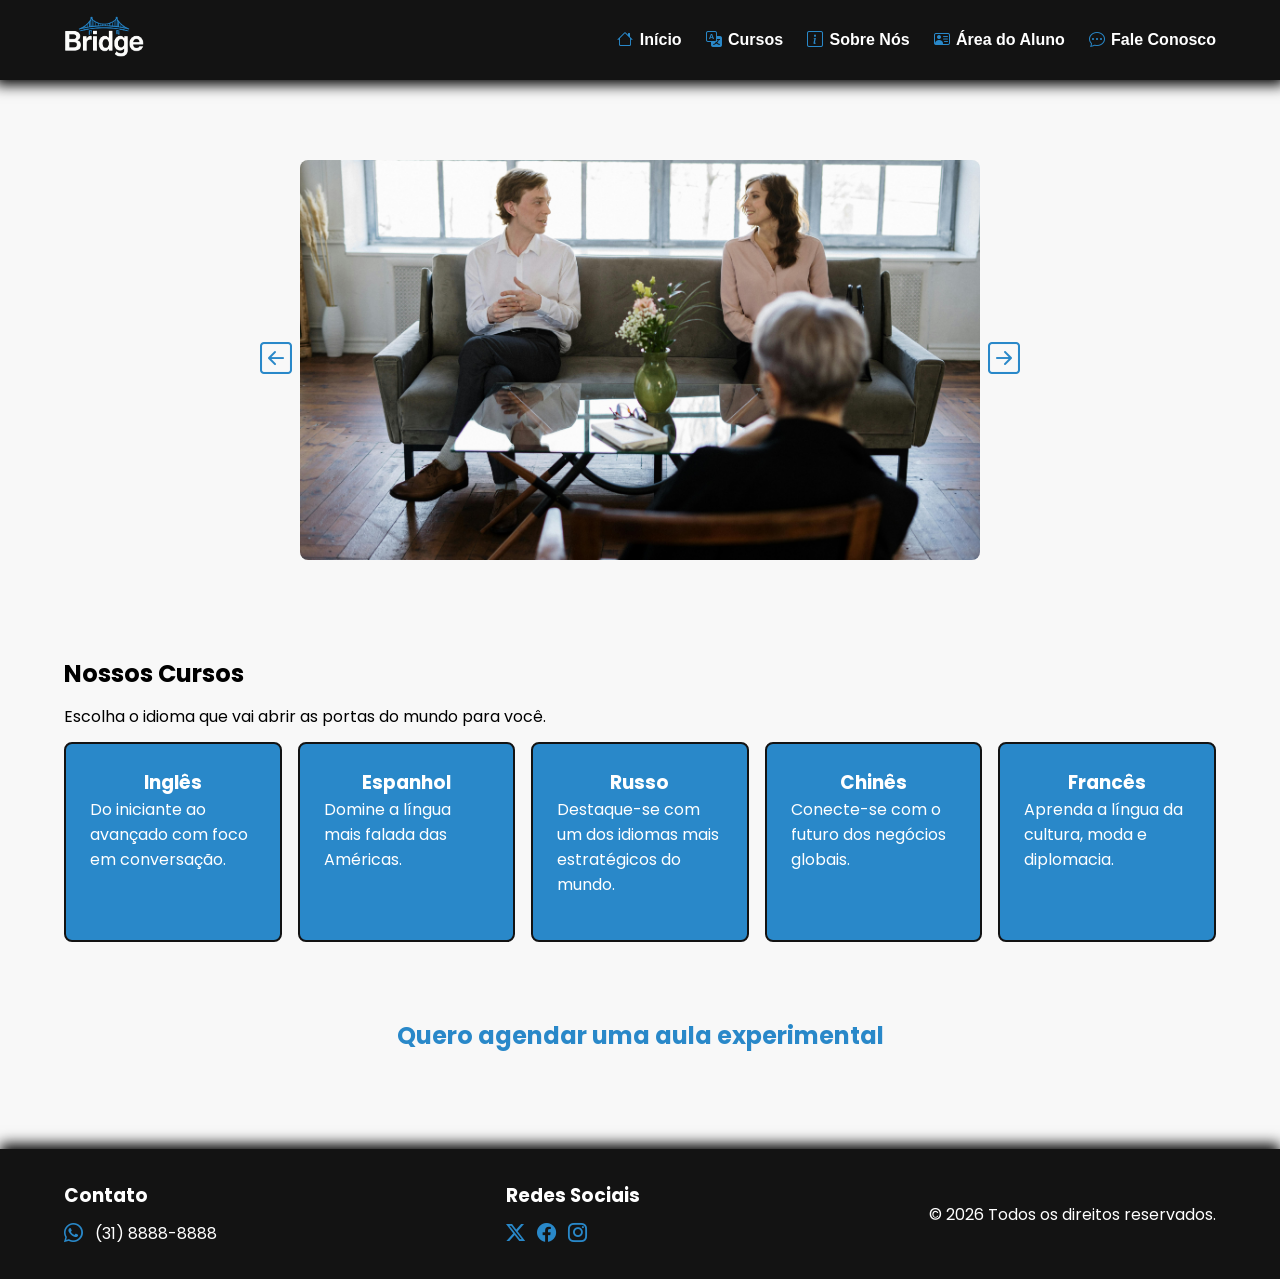
==== commit de372c16: "alterado" ====
--- a/index.html
+++ b/index.html
@@ -20,9 +20,10 @@
             </figure>
         </div>
         <nav>
+            <button id="btn-menu-hamburguer" onclick="abrirMenu()">
+                        <i class="bi bi-list"></i> Menu
+                            </button>
             <ul id="menu">
-                <button class="btn-fechar" onclick="abrirMenu()" style="display: none;">&times;</button>
-
                 <li><a href="./index.html"><i class="bi bi-house"></i>Início</a></li>
                 <li><a href="./src/pages/cursos.html"><i class="bi bi-translate"></i>Cursos</a></li>
                 <li><a href="./src/pages/sobre.html"><i class="bi bi-info-square"></i>Sobre Nós</a></li>
--- a/src/assets/styles/main.css
+++ b/src/assets/styles/main.css
@@ -1,1058 +1,282 @@
-@import url('https://fonts.googleapis.com/css2?family=Archivo+Black&family=Noto+Sans+JP:wght@100..900&family=Playfair+Display:ital,wght@0,400..900;1,400..900&family=Playwrite+NZ+Basic:wght@100..400&family=Poppins:ital,wght@0,100;0,200;0,300;0,400;0,500;0,600;0,700;0,800;0,900;1,100;1,200;1,300;1,400;1,500;1,600;1,700;1,800;1,900&display=swap');
-
-:root {
-    --fonte: 'Poppins', sans-serif;
-
-    --cor-texto-branco: #ffffff;
-    --cor-texto-preto: #000000;
-    --cor-de-fundo: #131313;
-    --cor-de-fundo-corpo: #f8f8f8;
-    --cor-de-fundo-card: #2988c9;
-    --cor-botoes-links: #2988c9;
-}
-
-body {
-    display: flex;
-    flex-direction: column;
-    width: 100%;
-    height: 100%;
-    font-family: var(--fonte);
-    font-size: 1rem;
-    color: var(--cor-texto-branco);
-    background-color: var(--cor-de-fundo-corpo);
-}
-
-.cabecalho {
-    display: flex;
-    align-items: center;
-    justify-content: space-between;
-    padding: 1rem 4rem;
-    background-color: var(--cor-de-fundo);
-    -webkit-box-shadow: 0px 0px 13px 5px #000000;
-    box-shadow: 0px 0px 13px 5px #000000;
-}
-
-.cabecalho .logo {
-    display: flex;
-    align-items: center;
-    justify-content: center;
-}
-
-.cabecalho .logo-imagem img {
-    width: 80px;
-}
-
-.cabecalho #btn-menu-hamburguer {
-    display: none;
-}
-
-.cabecalho #menu {
-    display: flex;
-    align-items: center;
-    justify-content: center;
-    gap: 1rem;
-}
-
-.cabecalho #menu li {
-    display: flex;
-    align-items: center;
-    justify-content: center;
-}
-
-.cabecalho #menu li a {
-    font-weight: bolder;
-    text-decoration: none;
-    color: var(--cor-texto-branco);
-    cursor: pointer;
-}
-
-.cabecalho #menu li:hover {
-    filter: brightness(70%)
-}
-
-.cabecalho #menu li a i {
-    color: var(--cor-botoes-links);
-    padding-right: .4rem;
-    cursor: pointer;
-}
-
-.principal {
-    position: relative;
-    z-index: 0;
-    display: flex;
-    flex-direction: column;
-    width: 100%;
-    height: 100%;
-    justify-content: center;
-}
-
-.principal .carrossel {
-    position: relative;
-    width: 100%;
-    max-width: 800px;
-    height: 400px;
-    margin: 0 auto;
-    overflow: hidden;
-    display: flex;
-    align-items: center;
-    justify-content: center;
-    margin-top: 5rem;
-    z-index: -1;
-}
-
-.principal .carrossel-imagem {
-    position: absolute;
-    width: 85%;
-    height: 100%;
-    opacity: 0;
-    transition: opacity 0.5s ease-in-out;
-}
-
-.principal .carrossel-imagem.ativa {
-    opacity: 1;
-    position: relative;
-    /* Mantém o tamanho do container */
-}
-
-.principal .carrossel-imagem img {
-    width: 100%;
-    height: 100%;
-    object-fit: cover;
-    border-radius: .5rem;
-}
-
-.principal #carrossel-botao-voltar,
-.principal #carrossel-botao-proxima {
-    background: none;
-}
-
-.principal #carrossel-botao-voltar i,
-.principal #carrossel-botao-proxima i {
-    color: var(--cor-botoes-links);
-    font-size: 2rem;
-    cursor: pointer;
-}
-
-.principal #carrossel-botao-voltar,
-.principal #carrossel-botao-proxima {
-    padding: 0 .5rem;
-}
-
-.principal #carrossel-botao-voltar i:hover,
-.principal #carrossel-botao-proxima i:hover {
-    filter: brightness(50%)
-}
-
-.principal .info {
-    display: flex;
-    flex-direction: column;
-    justify-content: center;
-    color: var(--cor-texto-preto);
-    padding: 6rem 4rem;
-    gap: .8rem;
-}
-
-.principal .info .linguagens {
-    display: grid;
-    grid-template-columns: repeat(5, 1fr);
-    grid-template-rows: repeat(1, 1fr);
-    gap: 1rem;
-}
-
-.principal .info .linguagens .lang-card {
-    display: flex;
-    flex-direction: column;
-    align-items: center;
-    min-height: 200px;
-    background-color: var(--cor-de-fundo-card);
-    color: var(--cor-texto-branco);
-    padding: 1rem;
-    border: solid 2px var(--cor-de-fundo);
-    border-radius: .5rem;
-    transition: transform 0.5s ease;
-}
-
-.principal .info .linguagens .lang-card ul {
-    font-size: 0.9rem;
-    margin: 1rem 0;
-}
-
-.principal .info .linguagens .lang-card:hover {
-    transform: scale(1.1);
-}
-
-.principal .info .linguagens .lang-card h3 {
-    margin: 1rem 0;
-    border-bottom: 2px solid var(--cor-botoes-links);
-    padding-bottom: 0.5rem;
-    width: 100%;
-}
-
-.principal .info .link-agendar {
-    display: flex;
-    align-items: center;
-    justify-content: center;
-    margin-top: 4rem;
-    text-decoration: none;
-    font-size: 1.5rem;
-    font-weight: 700;
-    color: var(--cor-botoes-links);
-    cursor: pointer;
-}
-
-.principal .info .link-agendar:hover {
-    filter: brightness(50%)
-}
-
-.principal .info .aulas {
-    display: flex;
-    flex-direction: column;
-    align-items: center;
-}
-
-.principal .info .aulas .tipos .tipo {
-    flex-direction: row;
-    gap: .5rem;
-}
-
-.rodape {
-    display: flex;
-    align-items: center;
-    justify-content: space-between;
-    background-color: var(--cor-de-fundo);
-    padding: 1rem 4rem;
-    -webkit-box-shadow: 0px 5px 13px 5px #000000;
-    box-shadow: 0px 5px 13px 5px #000000;
-}
-
-.rodape .contato {
-    display: flex;
-    flex-direction: column;
-    justify-content: center;
-    gap: .5rem;
-}
-
-.rodape .contato .celular {
-    display: flex;
-    align-items: center;
-}
-
-.rodape .redes-sociais {
-    display: flex;
-    flex-direction: column;
-    justify-content: center;
-    gap: .5rem;
-}
-
-.rodape .redes-sociais .redes-sociais-icons {
-    display: flex;
-    align-items: center;
-    gap: .6rem;
-}
-
-.rodape i {
-    font-size: 1.2rem;
-    color: var(--cor-botoes-links);
-    padding-right: .5rem;
-    cursor: pointer;
-}
-
-.rodape i:hover {
-    filter: brightness(50%)
-}
-
-
-@media (max-width: 768px) {
-    .cabecalho {
-        padding: 1rem;
-        gap: 1rem;
-    }
-
-    .cabecalho #btn-menu-hamburguer,
-    .cabecalho #btn-menu-hamburguer i {
-        display: flex;
-        align-items: center;
-        gap: .4rem;
-        background: none;
-        font-size: 1rem;
-        font-weight: bolder;
-        font-family: 'Poppins', sans-serif;
-        color: var(--cor-texto-branco);
-        cursor: pointer;
-    }
-
-    .cabecalho #btn-menu-hamburguer i {
-        color: var(--cor-botoes-links);
-    }
-
-    .cabecalho #btn-menu-hamburguer:hover,
-    .cabecalho #btn-menu-hamburguer i:hover {
-        filter: brightness(70%)
-    }
-
-
-    Conversa com o Gemini Você disse Fazer um menu para celular de um site. Quero que ao apertar no menu,
-    o menu sobreponha o princip do site. Css:@import url('https://fonts.googleapis.com/css2?family=Archivo+Black&family=Noto+Sans+JP:wght@100..900&family=Playfair+Display:ital,wght@0,400..900;1,400..900&family=Playwrite+NZ+Basic:wght@100..400&family=Poppins:ital,wght@0,100;0,200;0,300;0,400;0,500;0,600;0,700;0,800;0,900;1,100;1,200;1,300;1,400;1,500;1,600;1,700;1,800;1,900&display=swap');
-
-
-
-    :root {
-
-        --fonte: 'Poppins', sans-serif;
-
-
-
-        --cor-texto-branco: #ffffff;
-
-        --cor-texto-preto: #000000;
-
-        --cor-de-fundo: #131313;
-
-        --cor-de-fundo-corpo: #f8f8f8;
-
-        --cor-de-fundo-card: #2988c9;
-
-        --cor-botoes-links: #2988c9;
-
-    }
-
-
-
-    body {
-
-        display: flex;
-
-        flex-direction: column;
-
-        width: 100%;
-
-        height: 100%;
-
-        font-family: var(--fonte);
-
-        font-size: 1rem;
-
-        color: var(--cor-texto-branco);
-
-        background-color: var(--cor-de-fundo-corpo);
-
-    }
-
-
-
-    .cabecalho {
-
-        display: flex;
-
-        align-items: center;
-
-        justify-content: space-between;
-
-        padding: 1rem 4rem;
-
-        background-color: var(--cor-de-fundo);
-
-        -webkit-box-shadow: 0px 0px 13px 5px #000000;
-
-        box-shadow: 0px 0px 13px 5px #000000;
-
-    }
-
-
-
-    .cabecalho .logo {
-
-        display: flex;
-
-        align-items: center;
-
-        justify-content: center;
-
-    }
-
-
-
-    .cabecalho .logo-imagem img {
-
-        width: 80px;
-
-    }
-
-
-
-    .cabecalho #btn-menu-hamburguer {
-
-        display: none;
-
-    }
-
-
-
-    .cabecalho #menu {
-
-        display: flex;
-
-        align-items: center;
-
-        justify-content: center;
-
-        gap: 1rem;
-
-    }
-
-
-
-    .cabecalho #menu li {
-
-        display: flex;
-
-        align-items: center;
-
-        justify-content: center;
-
-    }
-
-
-
-    .cabecalho #menu li a {
-
-        font-weight: bolder;
-
-        text-decoration: none;
-
-        color: var(--cor-texto-branco);
-
-        cursor: pointer;
-
-    }
-
-
-
-    .cabecalho #menu li:hover {
-
-        filter: brightness(70%)
-    }
-
-
-
-    .cabecalho #menu li a i {
-
-        color: var(--cor-botoes-links);
-
-        padding-right: .4rem;
-
-        cursor: pointer;
-
-    }
-
-
-
-    .principal {
-
-        position: relative;
-
-        z-index: 0;
-
-        display: flex;
-
-        flex-direction: column;
-
-        width: 100%;
-
-        height: 100%;
-
-        justify-content: center;
-
-    }
-
-
-
-    .principal .carrossel {
-
-        position: relative;
-
-        width: 100%;
-
-        max-width: 800px;
-
-        height: 400px;
-
-        margin: 0 auto;
-
-        overflow: hidden;
-
-        display: flex;
-
-        align-items: center;
-
-        justify-content: center;
-
-        margin-top: 5rem;
-
-        z-index: -1;
-
-    }
-
-
-
-    .principal .carrossel-imagem {
-
-        position: absolute;
-
-        width: 85%;
-
-        height: 100%;
-
-        opacity: 0;
-
-        transition: opacity 0.5s ease-in-out;
-
-    }
-
-
-
-    .principal .carrossel-imagem.ativa {
-
-        opacity: 1;
-
-        position: relative;
-
-        /* Mantém o tamanho do container */
-
-    }
-
-
-
-    .principal .carrossel-imagem img {
-
-        width: 100%;
-
-        height: 100%;
-
-        object-fit: cover;
-
-        border-radius: .5rem;
-
-    }
-
-
-
-    .principal #carrossel-botao-voltar,
-
-    .principal #carrossel-botao-proxima {
-
-        background: none;
-
-    }
-
-
-
-    .principal #carrossel-botao-voltar i,
-
-    .principal #carrossel-botao-proxima i {
-
-        color: var(--cor-botoes-links);
-
-        font-size: 2rem;
-
-        cursor: pointer;
-
-    }
-
-
-
-    .principal #carrossel-botao-voltar,
-
-    .principal #carrossel-botao-proxima {
-
-        padding: 0 .5rem;
-
-    }
-
-
-
-    .principal #carrossel-botao-voltar i:hover,
-
-    .principal #carrossel-botao-proxima i:hover {
-
-        filter: brightness(50%)
-    }
-
-
-
-    .principal .info {
-
-        display: flex;
-
-        flex-direction: column;
-
-        justify-content: center;
-
-        color: var(--cor-texto-preto);
-
-        padding: 6rem 4rem;
-
-        gap: .8rem;
-
-    }
-
-
-
-    .principal .info .linguagens {
-
-        display: grid;
-
-        grid-template-columns: repeat(5, 1fr);
-
-        grid-template-rows: repeat(1, 1fr);
-
-        gap: 1rem;
-
-    }
-
-
-
-    .principal .info .linguagens .lang-card {
-
-        display: flex;
-
-        flex-direction: column;
-
-        align-items: center;
-
-        min-height: 200px;
-
-        background-color: var(--cor-de-fundo-card);
-
-        color: var(--cor-texto-branco);
-
-        padding: 1rem;
-
-        border: solid 2px var(--cor-de-fundo);
-
-        border-radius: .5rem;
-
-        transition: transform 0.5s ease;
-
-    }
-
-
-
-    .principal .info .linguagens .lang-card ul {
-
-        font-size: 0.9rem;
-
-        margin: 1rem 0;
-
-    }
-
-
-
-    .principal .info .linguagens .lang-card:hover {
-
-        transform: scale(1.1);
-
-    }
-
-
-
-    .principal .info .linguagens .lang-card h3 {
-
-        margin: 1rem 0;
-
-        border-bottom: 2px solid var(--cor-botoes-links);
-
-        padding-bottom: 0.5rem;
-
-        width: 100%;
-
-    }
-
-
-
-    .principal .info .link-agendar {
-
-        display: flex;
-
-        align-items: center;
-
-        justify-content: center;
-
-        margin-top: 4rem;
-
-        text-decoration: none;
-
-        font-size: 1.5rem;
-
-        font-weight: 700;
-
-        color: var(--cor-botoes-links);
-
-        cursor: pointer;
-
-    }
-
-
-
-    .principal .info .link-agendar:hover {
-
-        filter: brightness(50%)
-    }
-
-
-
-    .principal .info .aulas {
-
-        display: flex;
-
-        flex-direction: column;
-
-        align-items: center;
-
-    }
-
-
-
-    .principal .info .aulas .tipos .tipo {
-
-        flex-direction: row;
-
-        gap: .5rem;
-
-    }
-
-
-
-    .rodape {
-
-        display: flex;
-
-        align-items: center;
-
-        justify-content: space-between;
-
-        background-color: var(--cor-de-fundo);
-
-        padding: 1rem 4rem;
-
-        -webkit-box-shadow: 0px 5px 13px 5px #000000;
-
-        box-shadow: 0px 5px 13px 5px #000000;
-
-    }
-
-
-
-    .rodape .contato {
-
-        display: flex;
-
-        flex-direction: column;
-
-        justify-content: center;
-
-        gap: .5rem;
-
-    }
-
-
-
-    .rodape .contato .celular {
-
-        display: flex;
-
-        align-items: center;
-
-    }
-
-
-
-    .rodape .redes-sociais {
-
-        display: flex;
-
-        flex-direction: column;
-
-        justify-content: center;
-
-        gap: .5rem;
-
-    }
-
-
-
-    .rodape .redes-sociais .redes-sociais-icons {
-
-        display: flex;
-
-        align-items: center;
-
-        gap: .6rem;
-
-    }
-
-
-
-    .rodape i {
-
-        font-size: 1.2rem;
-
-        color: var(--cor-botoes-links);
-
-        padding-right: .5rem;
-
-        cursor: pointer;
-
-    }
-
-
-
-    .rodape i:hover {
-
-        filter: brightness(50%)
-    }
-
-
-
-
-
-    @media (max-width: 768px) {
-
-        .cabecalho {
-
-            padding: 1rem;
-
-            gap: 1rem;
-
-        }
-
-
-
-        .cabecalho #btn-menu-hamburguer,
-
-        .cabecalho #btn-menu-hamburguer i {
-
-            display: flex;
-
-            align-items: center;
-
-            gap: .4rem;
-
-            background: none;
-
-            font-size: 1rem;
-
-            font-weight: bolder;
-
-            font-family: 'Poppins', sans-serif;
-
-            color: var(--cor-texto-branco);
-
-            cursor: pointer;
-
-        }
-
-
-
-        .cabecalho #btn-menu-hamburguer i {
-
-            color: var(--cor-botoes-links);
-
-        }
-
-
-
-        .cabecalho #btn-menu-hamburguer:hover,
-
-        .cabecalho #btn-menu-hamburguer i:hover {
-
-            filter: brightness(70%)
-        }
-
-
-
-        .cabecalho #menu {
-
-            display: none;
-
-            position: fixed;
-
-            width: 100%;
-
-            height: 60px;
-
-            top: 0;
-
-            left: 0;
-
-            margin-top: 5rem;
-
-            z-index: 1000;
-
-            background-color: var(--cor-de-fundo);
-
-            padding: 1rem;
-
-            border-radius: .5rem;
-
-            flex-direction: column;
-
-            align-items: flex-start;
-
-        }
-
-
-
-        /* Carrossel: Ajusta altura para não ficar esticado */
-
-        .principal .carrossel {
-
-            height: 250px;
-
-            margin-top: 2rem;
-
-        }
-
-
-
-        .principal .carrossel-imagem {
-
-            width: 90%;
-
-        }
-
-
-
-        .principal .info {
-
-            padding: 2rem 1.5rem;
-
-            text-align: center;
-
-        }
-
-
-
-        .principal .info .linguagens {
-
-            grid-template-columns: 1fr;
-
-        }
-
-
-
-        .principal .info .link-agendar {
-
-            margin-top: 2rem;
-
-            font-size: 1.2rem;
-
-        }
-
-
-
-        .rodape {
-
-            flex-direction: column;
-
-            padding: 2rem 1rem;
-
-            gap: 2rem;
-
-            text-align: center;
-
-        }
-
-
-
-        .rodape .contato .celular,
-
-        .rodape .redes-sociais .redes-sociais-icons {
-
-            justify-content: center;
-
-        }
-
-    }
-
-    ". Html:" < !DOCTYPE html><html lang="pt-br"><head><meta charset="UTF-8"><meta name="viewport" content="width=device-width, initial-scale=1.0"><link rel="shortcut icon" href="./src/assets/images/favicon.svg" type="image/x-icon"><link rel="stylesheet" href="./src/assets/styles/reset.css"><link rel="stylesheet" href="./src/assets/styles/main.css"><link rel="stylesheet" href="https://cdn.jsdelivr.net/npm/bootstrap-icons@1.13.1/font/bootstrap-icons.min.css"><link rel="stylesheet" href="https://cdnjs.cloudflare.com/ajax/libs/animate.css/4.1.1/animate.min.css" /><title>Bridge - Escola de Idiomas</title></head><body><header class="cabecalho animate__animated animate__slideInDown"><div class="logo"><figure class="logo-imagem"><img src="./src/assets/images/logo.png" alt="logo da escola de idiomas Bridge."></figure></div><nav><button id="btn-menu-hamburguer" onclick="abrirMenu()"><i class="bi bi-list"></i>Menu</button><ul id="menu"><li><a href="./index.html"><i class="bi bi-house"></i>Início</a></li><li><a href="./src/pages/cursos.html"><i class="bi bi-translate"></i>Cursos</a></li><li><a href="./src/pages/sobre.html"><i class="bi bi-info-square"></i>Sobre Nós</a></li><li><a href="./src/pages/area-aluno.html"><i class="bi bi-person-vcard"></i>Área do Aluno</a></li><li><a href="./src/pages/fale-conosco.html"><i class="bi bi-chat-dots"></i>Fale Conosco</a></li></ul></nav></header><main class="principal"><section class="carrossel animate__animated animate__fadeIn"><button type="button" id="carrossel-botao-voltar"><i class="bi bi-arrow-left-square"></i></button><div class="carrossel-imagem"><img src="./src/assets/images/imagem-1.jpg" alt="Três pessoas conversando sentando em um sofá."></div><div class="carrossel-imagem"><img src="./src/assets/images/imagem-2.jpg"
-
-    alt="Duas pessoas conversando sentando numa poltrona e três pessoas atrás."></div><div class="carrossel-imagem"><img src="./src/assets/images/imagem-3.jpg" alt="Duas pessoas conversando e uma sala de descanso."></div><div class="carrossel-imagem"><img src="./src/assets/images/imagem-4.jpg" alt="Duas pessoas conversando e uma sala de descanso."></div><button type="button" id="carrossel-botao-proxima"><i class="bi bi-arrow-right-square"></i></button></section><section class="info animate__animated animate__fadeIn"><h2>Nossos Cursos</h2><p>Escolha o idioma que vai abrir as portas do mundo para você.</p><div class="linguagens"><div class="lang-card"><h3>Inglês</h3><p>Do iniciante ao avançado com foco em conversação.</p></div><div class="lang-card"><h3>Espanhol</h3><p>Domine a língua mais falada das Américas.</p></div><div class="lang-card"><h3>Russo</h3><p>Destaque-se com um dos idiomas mais estratégicos do mundo.</p></div><div class="lang-card"><h3>Chinês</h3><p>Conecte-se com o futuro dos negócios globais.</p></div><div class="lang-card"><h3>Francês</h3><p>Aprenda a língua da cultura,
-    moda e diplomacia.</p></div></div><a href="./src/pages/agendar.html" class="link-agendar animate__animated animate__fadeIn">Quero agendar uma aula experimental</a></section></main><footer class="rodape animate__animated animate__slideInUp"><div class="contato"><h3>Contato</h3><div class="celular"><a href="#"><i class="bi bi-whatsapp"></i></a><span>(31) 8888-8888</span></div></div><div class="redes-sociais"><h3>Redes Sociais</h3><div class="redes-sociais-icons"><a href="#"><i class="bi bi-twitter-x"></i></a><a href="#"><i class="bi bi-facebook"></i></a><a href="#"><i class="bi bi-instagram"></i></a></div></div><span class="direitos">&copy;
-    2026 Todos os direitos reservados.</span></footer><script src="./src/assets/scripts/carrossel.js"></script><script src="./src/assets/scripts/menu-hamburguer.js"></script></body></html>"
-
-    O Gemini disse Para criar um menu que sobreponha o conteúdo (estilo overlay),
-    precisamos ajustar o CSS no seu @media (max-width: 768px) para que o menu ocupe a tela inteira (ou grande parte dela) e adicionar uma pequena lógica no JavaScript para alternar a visibilidade. Aqui estão as modificações necessárias: 1. Ajuste no CSS (main.css) Substitua a regra do .cabecalho #menu dentro do seu @media (max-width: 768px) por esta: CSS @media (max-width: 768px) {
-        /* ... seus outros estilos ... */
-
-        .cabecalho #menu { display: none;
-            /* Escondido por padrão */
-        flex-direction: column;
-        align-items: center;
-        justify-content: center;
-        gap: 2rem;
-
-            /* Faz o menu sobrepor tudo */
-            position: fixed;
-            top: 0;
-            left: 0;
-            width: 100%;
-            height: 100vh;
-            /* Altura total da tela */
-            background-color: var(--cor-de-fundo);
-            z-index: 9999;
-            /* Garante que fique acima de tudo */
-            padding: 2rem;
-        }
-
-        .cabecalho #menu.ativo {
-            display: flex;
-        }
-
-        .btn-fechar {
-            position: absolute;
-            top: 20px;
-            right: 20px;
-            background: none;
-            border: none;
-            color: var(--cor-texto-branco);
-            font-size: 2rem;
-            cursor: pointer;
-        }
-
-        /* Carrossel: Ajusta altura para não ficar esticado */
-        .principal .carrossel {
-            height: 250px;
-            margin-top: 2rem;
-        }
-
-        .principal .carrossel-imagem {
-            width: 90%;
-        }
-
-        .principal .info {
-            padding: 2rem 1.5rem;
-            text-align: center;
-        }
-
-        .principal .info .linguagens {
-            grid-template-columns: 1fr;
-        }
-
-        .principal .info .link-agendar {
-            margin-top: 2rem;
-            font-size: 1.2rem;
-        }
-
-        .rodape {
-            flex-direction: column;
-            padding: 2rem 1rem;
-            gap: 2rem;
-            text-align: center;
-        }
-
-        .rodape .contato .celular,
-        .rodape .redes-sociais .redes-sociais-icons {
-            justify-content: center;
-        }
-    }+@import url('https://fonts.googleapis.com/css2?family=Archivo+Black&family=Noto+Sans+JP:wght@100..900&family=Playfair+Display:ital,wght@0,400..900;1,400..900&family=Playwrite+NZ+Basic:wght@100..400&family=Poppins:ital,wght@0,100;0,200;0,300;0,400;0,500;0,600;0,700;0,800;0,900;1,100;1,200;1,300;1,400;1,500;1,600;1,700;1,800;1,900&display=swap');
+
+:root {
+    --fonte: 'Poppins', sans-serif;
+    --cor-texto-branco: #ffffff;
+    --cor-texto-preto: #000000;
+    --cor-de-fundo: #131313;
+    --cor-de-fundo-corpo: #f8f8f8;
+    --cor-de-fundo-card: #2988c9;
+    --cor-botoes-links: #2988c9;
+}
+
+/* --- ESTILOS GERAIS --- */
+body {
+    display: flex;
+    flex-direction: column;
+    width: 100%;
+    min-height: 100vh;
+    font-family: var(--fonte);
+    font-size: 1rem;
+    color: var(--cor-texto-branco);
+    background-color: var(--cor-de-fundo-corpo);
+    margin: 0;
+}
+
+/* --- CABEÇALHO --- */
+.cabecalho {
+    display: flex;
+    align-items: center;
+    justify-content: space-between;
+    padding: 1rem 4rem;
+    background-color: var(--cor-de-fundo);
+    box-shadow: 0px 0px 13px 5px #000000;
+    position: sticky;
+    top: 0;
+    z-index: 100;
+}
+
+.cabecalho .logo-imagem img {
+    width: 80px;
+}
+
+.cabecalho #btn-menu-hamburguer {
+    display: none;
+    /* Escondido no Desktop */
+}
+
+.cabecalho #menu {
+    display: flex;
+    align-items: center;
+    justify-content: center;
+    gap: 1.5rem;
+    list-style: none;
+    margin: 0;
+    padding: 0;
+}
+
+.cabecalho #menu li a {
+    font-weight: 600;
+    text-decoration: none;
+    color: var(--cor-texto-branco);
+    transition: 0.3s;
+}
+
+.cabecalho #menu li a i {
+    color: var(--cor-botoes-links);
+    padding-right: .4rem;
+}
+
+.cabecalho #menu li:hover {
+    filter: brightness(70%);
+}
+
+/* --- PRINCIPAL --- */
+.principal {
+    position: relative;
+    display: flex;
+    flex-direction: column;
+    width: 100%;
+    justify-content: center;
+}
+
+/* Carrossel */
+.principal .carrossel {
+    position: relative;
+    width: 100%;
+    max-width: 800px;
+    height: 400px;
+    margin: 5rem auto 0;
+    overflow: hidden;
+    display: flex;
+    align-items: center;
+    justify-content: center;
+    z-index: 1;
+    /* Baixado para não sobrepor o menu */
+}
+
+.principal .carrossel-imagem {
+    position: absolute;
+    width: 85%;
+    height: 100%;
+    opacity: 0;
+    transition: opacity 0.5s ease-in-out;
+}
+
+.principal .carrossel-imagem.ativa {
+    opacity: 1;
+    position: relative;
+}
+
+.principal .carrossel-imagem img {
+    width: 100%;
+    height: 100%;
+    object-fit: cover;
+    border-radius: .5rem;
+}
+
+.principal #carrossel-botao-voltar,
+.principal #carrossel-botao-proxima {
+    background: none;
+    border: none;
+    padding: 0 .5rem;
+    z-index: 10;
+}
+
+.principal #carrossel-botao-voltar i,
+.principal #carrossel-botao-proxima i {
+    color: var(--cor-botoes-links);
+    font-size: 2rem;
+    cursor: pointer;
+}
+
+/* Info e Cards */
+.principal .info {
+    display: flex;
+    flex-direction: column;
+    justify-content: center;
+    color: var(--cor-texto-preto);
+    padding: 6rem 4rem;
+    gap: .8rem;
+}
+
+.principal .info .linguagens {
+    display: grid;
+    grid-template-columns: repeat(auto-fit, minmax(200px, 1fr));
+    gap: 1rem;
+}
+
+.principal .info .linguagens .lang-card {
+    display: flex;
+    flex-direction: column;
+    align-items: center;
+    min-height: 200px;
+    background-color: var(--cor-de-fundo-card);
+    color: var(--cor-texto-branco);
+    padding: 1.5rem;
+    border: solid 2px var(--cor-de-fundo);
+    border-radius: .5rem;
+    transition: transform 0.3s ease;
+}
+
+.principal .info .linguagens .lang-card:hover {
+    transform: translateY(-10px);
+}
+
+.principal .info .link-agendar {
+    display: block;
+    text-align: center;
+    margin-top: 4rem;
+    text-decoration: none;
+    font-size: 1.5rem;
+    font-weight: 700;
+    color: var(--cor-botoes-links);
+}
+
+/* --- RODAPÉ --- */
+.rodape {
+    display: flex;
+    align-items: center;
+    justify-content: space-between;
+    background-color: var(--cor-de-fundo);
+    padding: 2rem 4rem;
+    box-shadow: 0px -5px 13px 0px #000000;
+}
+
+.rodape .contato,
+.rodape .redes-sociais {
+    display: flex;
+    flex-direction: column;
+    gap: .5rem;
+}
+
+.rodape i {
+    font-size: 1.2rem;
+    color: var(--cor-botoes-links);
+    padding-right: .5rem;
+}
+
+/* --- RESPONSIVIDADE (MOBILE) --- */
+@media (max-width: 768px) {
+    .cabecalho {
+        padding: 1rem;
+    }
+
+    /* Botão Hambúrguer */
+    .cabecalho #btn-menu-hamburguer {
+        display: flex;
+        align-items: center;
+        gap: .5rem;
+        background: none;
+        border: none;
+        font-size: 1.1rem;
+        font-weight: 800;
+        color: var(--cor-texto-branco);
+        cursor: pointer;
+        font-family: var(--fonte);
+    }
+
+    .cabecalho #btn-menu-hamburguer i {
+        font-size: 1.8rem;
+        color: var(--cor-botoes-links);
+    }
+
+    /* Menu Overlay Mobile */
+    .cabecalho #menu {
+        display: none;
+        /* Escondido por padrão */
+        position: fixed;
+        top: 0;
+        left: 0;
+        width: 100%;
+        height: 100vh;
+        background-color: var(--cor-de-fundo);
+        z-index: 1000;
+        /* Acima de tudo */
+        flex-direction: column;
+        justify-content: center;
+        align-items: center;
+        gap: 2.5rem;
+    }
+
+    /* Classe ativada pelo JS */
+    .cabecalho #menu.ativo {
+        display: flex;
+        animation: fadeIn 0.3s ease-in-out;
+    }
+
+    .cabecalho #menu li a {
+        font-size: 1.5rem;
+    }
+
+    /* Ajustes de conteúdo para não sumir atrás do header fixo */
+    .principal .carrossel {
+        height: 250px;
+        margin-top: 2rem;
+    }
+
+    .principal .info {
+        padding: 2rem 1.5rem;
+    }
+
+    .principal .info .linguagens {
+        grid-template-columns: 1fr;
+    }
+
+    .rodape {
+        flex-direction: column;
+        text-align: center;
+        gap: 2rem;
+    }
+}
+
+/* Animação simples de entrada */
+@keyframes fadeIn {
+    from {
+        opacity: 0;
+    }
+
+    to {
+        opacity: 1;
+    }
+}
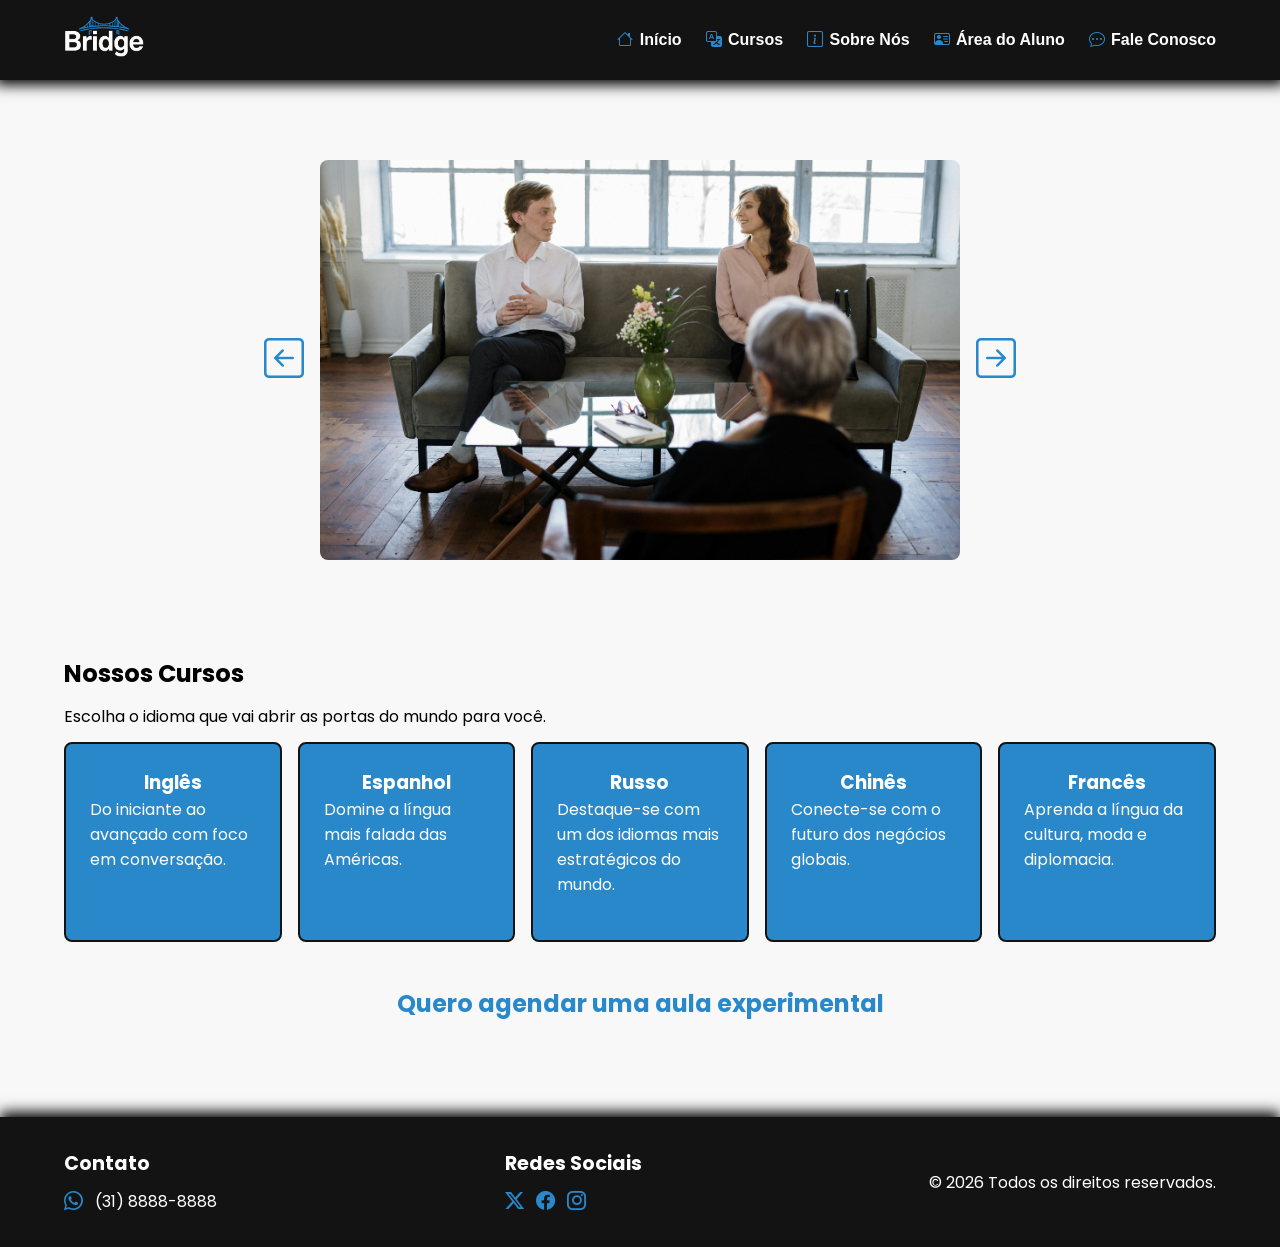
==== commit 68fa44ce: "adicionado links da redes sociais" ====
--- a/index.html
+++ b/index.html
@@ -102,9 +102,9 @@
         <div class="redes-sociais">
             <h3>Redes Sociais</h3>
             <div class="redes-sociais-icons">
-                <a href="#"><i class="bi bi-twitter-x"></i></a>
-                <a href="#"><i class="bi bi-facebook"></i></a>
-                <a href="#"><i class="bi bi-instagram"></i></a>
+                <a href="x.com.br"><i class="bi bi-twitter-x"></i></a>
+                <a href="facebook.com.br"><i class="bi bi-facebook"></i></a>
+                <a href="instagram.com.br"><i class="bi bi-instagram"></i></a>
             </div>
 
         </div>
--- a/src/assets/styles/main.css
+++ b/src/assets/styles/main.css
@@ -1,5 +1,6 @@
 @import url('https://fonts.googleapis.com/css2?family=Archivo+Black&family=Noto+Sans+JP:wght@100..900&family=Playfair+Display:ital,wght@0,400..900;1,400..900&family=Playwrite+NZ+Basic:wght@100..400&family=Poppins:ital,wght@0,100;0,200;0,300;0,400;0,500;0,600;0,700;0,800;0,900;1,100;1,200;1,300;1,400;1,500;1,600;1,700;1,800;1,900&display=swap');
 
+/* --- ESTILOS GERAIS --- */
 :root {
     --fonte: 'Poppins', sans-serif;
     --cor-texto-branco: #ffffff;
@@ -10,17 +11,16 @@
     --cor-botoes-links: #2988c9;
 }
 
-/* --- ESTILOS GERAIS --- */
 body {
     display: flex;
     flex-direction: column;
+    justify-content:space-between;
     width: 100%;
     min-height: 100vh;
     font-family: var(--fonte);
     font-size: 1rem;
     color: var(--cor-texto-branco);
     background-color: var(--cor-de-fundo-corpo);
-    margin: 0;
 }
 
 /* --- CABEÇALHO --- */
@@ -50,9 +50,6 @@
     align-items: center;
     justify-content: center;
     gap: 1.5rem;
-    list-style: none;
-    margin: 0;
-    padding: 0;
 }
 
 .cabecalho #menu li a {
@@ -60,11 +57,13 @@
     text-decoration: none;
     color: var(--cor-texto-branco);
     transition: 0.3s;
+    cursor:pointer;
 }
 
 .cabecalho #menu li a i {
     color: var(--cor-botoes-links);
     padding-right: .4rem;
+    cursor:pointer;
 }
 
 .cabecalho #menu li:hover {
@@ -87,25 +86,28 @@
     max-width: 800px;
     height: 400px;
     margin: 5rem auto 0;
+    display: flex;
+    align-items: center;
+    justify-content: space-between;
     overflow: hidden;
-    display: flex;
-    align-items: center;
-    justify-content: center;
     z-index: 1;
-    /* Baixado para não sobrepor o menu */
 }
 
 .principal .carrossel-imagem {
     position: absolute;
-    width: 85%;
+    width: 80%;
     height: 100%;
     opacity: 0;
     transition: opacity 0.5s ease-in-out;
+    top: 0;
+    left: 50%;
+    transform: translateX(-50%);
+    z-index: 1;
 }
 
 .principal .carrossel-imagem.ativa {
     opacity: 1;
-    position: relative;
+    z-index: 2;
 }
 
 .principal .carrossel-imagem img {
@@ -119,15 +121,26 @@
 .principal #carrossel-botao-proxima {
     background: none;
     border: none;
-    padding: 0 .5rem;
-    z-index: 10;
+    padding: 0 1rem;
+    cursor: pointer;
+    z-index: 10; 
+    display: flex;
+    align-items: center;
+    justify-content: center;
 }
 
 .principal #carrossel-botao-voltar i,
 .principal #carrossel-botao-proxima i {
     color: var(--cor-botoes-links);
-    font-size: 2rem;
+    font-size: 2.5rem;
     cursor: pointer;
+    margin:.5rem;
+}
+
+.principal #carrossel-botao-voltar i:hover,
+.principal #carrossel-botao-proxima i:hover {
+    transform: scale(1.1);
+    filter: brightness(80%);
 }
 
 /* Info e Cards */
@@ -163,14 +176,24 @@
     transform: translateY(-10px);
 }
 
+.principal .info .aulas .tipos .tipo {
+    display: flex;
+    gap: .5rem;
+}
+
 .principal .info .link-agendar {
     display: block;
     text-align: center;
-    margin-top: 4rem;
+    margin-top: 2rem;
     text-decoration: none;
     font-size: 1.5rem;
     font-weight: 700;
     color: var(--cor-botoes-links);
+    cursor:pointer;
+}
+
+.principal .info .link-agendar:hover{
+    filter: brightness(80%);
 }
 
 /* --- RODAPÉ --- */
@@ -190,10 +213,20 @@
     gap: .5rem;
 }
 
+.rodape .contato h3,
+.rodape .redes-sociais h3{
+    font-size: 1.2rem;
+}
+
 .rodape i {
     font-size: 1.2rem;
     color: var(--cor-botoes-links);
     padding-right: .5rem;
+    cursor:pointer;
+}
+
+.rodape i:hover{
+    filter: brightness(80%);
 }
 
 /* --- RESPONSIVIDADE (MOBILE) --- */
@@ -202,7 +235,6 @@
         padding: 1rem;
     }
 
-    /* Botão Hambúrguer */
     .cabecalho #btn-menu-hamburguer {
         display: flex;
         align-items: center;
@@ -224,7 +256,6 @@
     /* Menu Overlay Mobile */
     .cabecalho #menu {
         display: none;
-        /* Escondido por padrão */
         position: fixed;
         top: 0;
         left: 0;
@@ -232,7 +263,6 @@
         height: 100vh;
         background-color: var(--cor-de-fundo);
         z-index: 1000;
-        /* Acima de tudo */
         flex-direction: column;
         justify-content: center;
         align-items: center;
@@ -252,7 +282,15 @@
     /* Ajustes de conteúdo para não sumir atrás do header fixo */
     .principal .carrossel {
         height: 250px;
-        margin-top: 2rem;
+    }
+
+    .principal .carrossel-imagem{
+        width:75%;
+    }
+
+    .principal #carrossel-botao-voltar i,
+    .principal #carrossel-botao-proxima i {
+        font-size: 2rem;
     }
 
     .principal .info {
@@ -279,4 +317,4 @@
     to {
         opacity: 1;
     }
-}+}
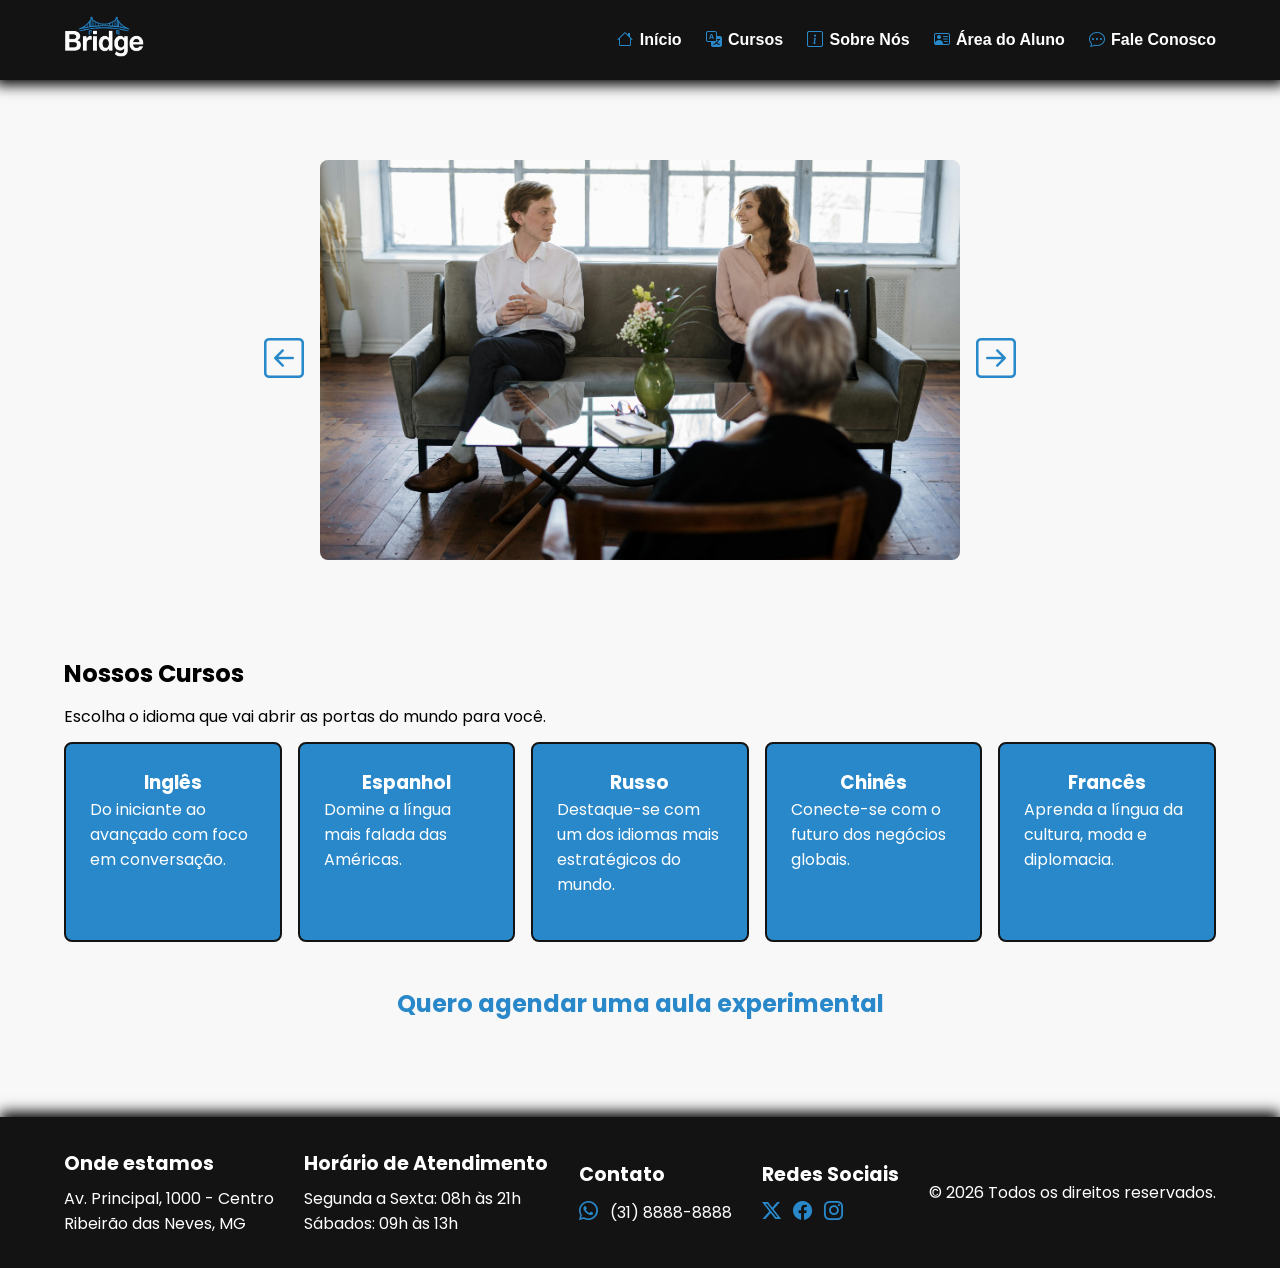
==== commit 5eb4420b: "Add files via upload" ====
--- a/index.html
+++ b/index.html
@@ -90,6 +90,15 @@
     </main>
 
     <footer class="rodape animate__animated animate__slideInUp">
+         <div class="contato">
+            <h3>Onde estamos</h3>
+            <p>Av. Principal, 1000 - Centro<br>Ribeirão das Neves, MG</p>
+        </div>
+
+        <div class="contato">
+            <h3>Horário de Atendimento</h3>
+            <p>Segunda a Sexta: 08h às 21h<br>Sábados: 09h às 13h</p>
+        </div>
         <div class="contato">
             <h3>Contato</h3>
 
